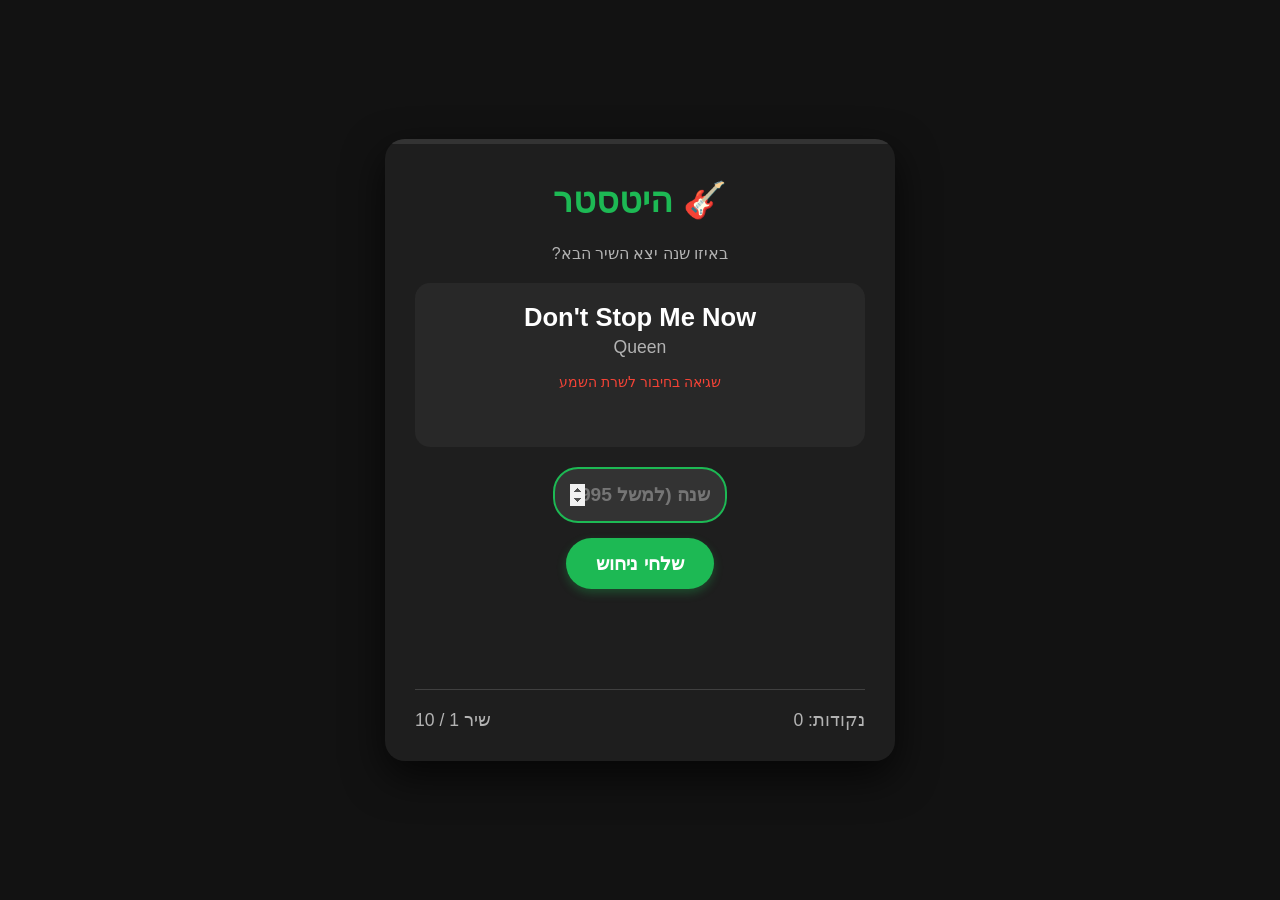
==== index.html @ 70437e4e "Rename hitster.html to index.html" ====
<!DOCTYPE html>
<html lang="he" dir="rtl">
<head>
    <meta charset="UTF-8">
    <meta name="viewport" content="width=device-width, initial-scale=1.0">
    <title>היטסטר - משחק טריוויה מוזיקלי</title>
    
    <link rel="icon" href="data:image/svg+xml,<svg xmlns='http://www.w3.org/2000/svg' viewBox='0 0 100 100'><text y='.9em' font-size='90'>🎧</text></svg>">
    
    <style>
        body {
            font-family: 'Segoe UI', Tahoma, Geneva, Verdana, sans-serif;
            background-color: #121212;
            color: #ffffff;
            display: flex;
            justify-content: center;
            align-items: center;
            min-height: 100vh;
            margin: 0;
        }
        .game-container {
            background-color: #1e1e1e;
            padding: 30px;
            border-radius: 20px;
            box-shadow: 0 15px 40px rgba(0,0,0,0.7);
            text-align: center;
            max-width: 450px;
            width: 90%;
            position: relative;
            overflow: hidden;
        }
        .progress-bar-container {
            width: 100%;
            height: 5px;
            background-color: #333;
            position: absolute;
            top: 0;
            left: 0;
        }
        .progress-bar {
            height: 100%;
            background-color: #1db954;
            width: 0%;
            transition: width 0.4s ease;
        }
        h1 {
            color: #1db954;
            margin-top: 10px;
            font-size: 2.2em;
        }
        .song-info {
            background: #282828;
            padding: 20px;
            border-radius: 15px;
            margin: 20px 0;
            position: relative;
        }
        .album-art {
            width: 150px;
            height: 150px;
            border-radius: 10px;
            margin: 0 auto 15px auto;
            display: none; 
            object-fit: cover;
            box-shadow: 0 5px 15px rgba(0,0,0,0.5);
            animation: fadeIn 0.5s ease;
        }
        @keyframes fadeIn {
            from { opacity: 0; transform: scale(0.9); }
            to { opacity: 1; transform: scale(1); }
        }
        .song-title {
            font-weight: bold;
            font-size: 1.6em;
            margin-bottom: 5px;
        }
        .song-artist {
            color: #b3b3b3;
            font-size: 1.1em;
            margin-bottom: 15px;
        }
        .audio-player-container {
            margin-top: 15px;
            min-height: 54px;
        }
        audio {
            width: 100%;
            height: 40px;
            outline: none;
            border-radius: 20px;
        }
        .loading-text {
            color: #1db954;
            font-size: 0.9em;
        }
        .input-area {
            margin-bottom: 20px;
        }
        input {
            padding: 15px;
            font-size: 1.2em;
            border-radius: 25px;
            border: 2px solid #404040;
            background-color: #2b2b2b;
            color: white;
            text-align: center;
            width: 140px;
            outline: none;
            transition: all 0.3s;
            font-weight: bold;
        }
        input:focus {
            border-color: #1db954;
            background-color: #333;
        }
        button {
            background-color: #1db954;
            color: white;
            border: none;
            padding: 14px 30px;
            font-size: 1.2em;
            border-radius: 30px;
            cursor: pointer;
            font-weight: bold;
            transition: all 0.2s;
            margin-top: 15px;
            box-shadow: 0 4px 10px rgba(29, 185, 84, 0.3);
        }
        button:hover {
            background-color: #1ed760;
            transform: translateY(-2px);
            box-shadow: 0 6px 15px rgba(29, 185, 84, 0.4);
        }
        button:active {
            transform: translateY(1px);
        }
        .feedback {
            font-size: 1.3em;
            font-weight: bold;
            min-height: 40px;
            margin-bottom: 20px;
            color: #ffca28;
            padding: 10px;
            border-radius: 10px;
        }
        .score-board {
            display: flex;
            justify-content: space-between;
            border-top: 1px solid #404040;
            padding-top: 20px;
            font-size: 1.1em;
            color: #b3b3b3;
        }
        .hidden {
            display: none;
        }
    </style>
</head>
<body>

    <div class="game-container">
        <div class="progress-bar-container">
            <div class="progress-bar" id="progressBar"></div>
        </div>

        <h1>🎸 היטסטר</h1>
        
        <div id="gameScreen">
            <p style="color: #b3b3b3; margin-bottom: 5px;">באיזו שנה יצא השיר הבא?</p>
            
            <div class="song-info">
                <img id="albumArt" class="album-art" src="" alt="Album Art">
                <div class="song-title" id="songTitle">שם השיר</div>
                <div class="song-artist" id="songArtist">אמן</div>
                
                <div class="audio-player-container" id="audioContainer">
                    <span class="loading-text" id="loadingText">מחפש קטע שמע... ⏳</span>
                </div>
            </div>
            
            <div class="input-area">
                <input type="number" id="yearInput" placeholder="שנה (למשל 1995)">
                <br>
                <button id="submitBtn" onclick="checkGuess()">שלחי ניחוש</button>
            </div>
            
            <div class="feedback" id="feedbackMsg"></div>
            
            <div class="score-board">
                <span id="scoreDisplay">נקודות: 0</span>
                <span id="progressDisplay">שיר 1 / 10</span>
            </div>
        </div>

        <div id="endScreen" class="hidden">
            <h2 style="font-size: 2em; margin-bottom: 10px;">המשחק נגמר! 🎉</h2>
            <p>השגת <span id="finalScore" style="color: #1db954; font-weight: bold; font-size: 1.8em;"></span> נקודות.</p>
            <p id="finalMessage" style="font-size: 1.2em; color: #b3b3b3; margin-bottom: 30px;"></p>
            <button onclick="startGame()">שחקי שוב 🔄</button>
        </div>
    </div>

    <script>
        // === מאגר השירים נמצא עכשיו כאן בפנים! ===
        const allSongs = [
            // שנות ה-60
            { title: "Hey Jude", artist: "The Beatles", year: 1968 },
            { title: "Paint It, Black", artist: "The Rolling Stones", year: 1966 },
            { title: "Respect", artist: "Aretha Franklin", year: 1967 },
            { title: "Good Vibrations", artist: "The Beach Boys", year: 1966 },
            { title: "Light My Fire", artist: "The Doors", year: 1967 },
            { title: "My Way", artist: "Frank Sinatra", year: 1969 },
            { title: "Here Comes The Sun", artist: "The Beatles", year: 1969 },
            { title: "Suspicious Minds", artist: "Elvis Presley", year: 1969 },
            { title: "Stand By Me", artist: "Ben E. King", year: 1961 },
            { title: "Ring of Fire", artist: "Johnny Cash", year: 1963 },
            { title: "פראג", artist: "אריק איינשטיין", year: 1969 },
            { title: "מלכות החרמון", artist: "להקת פיקוד צפון", year: 1968 },
            { title: "זמר נוגה (התשמע קולי)", artist: "החלונות הגבוהים", year: 1967 },
            { title: "בשמלה אדומה", artist: "להקת הנחל", year: 1968 },
            { title: "חורשת האקליפטוס", artist: "צוות הווי נחל", year: 1968 },
            { title: "עטור מצחך", artist: "אריק איינשטיין", year: 1977 },
            { title: "עין גדי", artist: "אריק איינשטיין", year: 1966 },

            // שנות ה-70
            { title: "Bohemian Rhapsody", artist: "Queen", year: 1975 },
            { title: "Hotel California", artist: "Eagles", year: 1976 },
            { title: "Dancing Queen", artist: "ABBA", year: 1976 },
            { title: "Stayin' Alive", artist: "Bee Gees", year: 1977 },
            { title: "Imagine", artist: "John Lennon", year: 1971 },
            { title: "Go Your Own Way", artist: "Fleetwood Mac", year: 1976 },
            { title: "Stairway to Heaven", artist: "Led Zeppelin", year: 1971 },
            { title: "I Will Survive", artist: "Gloria Gaynor", year: 1978 },
            { title: "Don't Stop Me Now", artist: "Queen", year: 1979 },
            { title: "Superstition", artist: "Stevie Wonder", year: 1972 },
            { title: "המגפיים של ברוך", artist: "כוורת", year: 1973 },
            { title: "נתתי לה חיי", artist: "כוורת", year: 1974 },
            { title: "הילדה הכי יפה בגן", artist: "יהודית רביץ", year: 1978 },
            { title: "אדון שוקו", artist: "אריק איינשטיין", year: 1973 },
            { title: "חלומות", artist: "רוחמה רז", year: 1979 },
            { title: "שיר אהבה בדואי", artist: "דויד ברוזה ויעל לוי", year: 1978 },
            { title: "עוף גוזל", artist: "אריק איינשטיין", year: 1987 },
            { title: "הללויה", artist: "גלי עטרי וחלב ודבש", year: 1979 },

            // שנות ה-80
            { title: "Billie Jean", artist: "Michael Jackson", year: 1983 },
            { title: "Take On Me", artist: "a-ha", year: 1985 },
            { title: "Livin' on a Prayer", artist: "Bon Jovi", year: 1986 },
            { title: "Like a Prayer", artist: "Madonna", year: 1989 },
            { title: "Sweet Child O' Mine", artist: "Guns N' Roses", year: 1987 },
            { title: "Every Breath You Take", artist: "The Police", year: 1983 },
            { title: "Wake Me Up Before You Go-Go", artist: "Wham!", year: 1984 },
            { title: "Careless Whisper", artist: "George Michael", year: 1984 },
            { title: "Eye of the Tiger", artist: "Survivor", year: 1982 },
            { title: "Africa", artist: "Toto", year: 1982 },
            { title: "רכבת לילה", artist: "משינה", year: 1986 },
            { title: "הפרח בגני", artist: "זוהר ארגוב", year: 1982 },
            { title: "עוד נגיע", artist: "ירדנה ארזי", year: 1985 },
            { title: "מקיץ אל החלום", artist: "גלי עטרי", year: 1988 },
            { title: "רואים רחוק רואים שקוף", artist: "שמוליק קראוס", year: 1983 },
            { title: "אין מוצא", artist: "אדם", year: 1987 },
            { title: "אנשי הגשם", artist: "משה דץ", year: 1984 },
            { title: "אלינור", artist: "זוהר ארגוב", year: 1980 },

            // שנות ה-90
            { title: "Smells Like Teen Spirit", artist: "Nirvana", year: 1991 },
            { title: "Wannabe", artist: "Spice Girls", year: 1996 },
            { title: "...Baby One More Time", artist: "Britney Spears", year: 1998 },
            { title: "I Want It That Way", artist: "Backstreet Boys", year: 1999 },
            { title: "Wonderwall", artist: "Oasis", year: 1995 },
            { title: "Losing My Religion", artist: "R.E.M.", year: 1991 },
            { title: "Vogue", artist: "Madonna", year: 1990 },
            { title: "No Scrubs", artist: "TLC", year: 1999 },
            { title: "Don't Speak", artist: "No Doubt", year: 1996 },
            { title: "Waterfalls", artist: "TLC", year: 1994 },
            { title: "צאי אל החלון", artist: "אייל גולן", year: 1997 },
            { title: "מכופף הבננות", artist: "שבק ס", year: 1995 },
            { title: "איזה עולם", artist: "טיפקס", year: 1999 },
            { title: "תותים", artist: "אתניקס", year: 1992 },
            { title: "לבכות לך", artist: "אביב גפן", year: 1996 },
            { title: "יעקב", artist: "ללדין", year: 1994 },
            { title: "למה לי פוליטיקה עכשיו", artist: "משינה", year: 1990 },
            { title: "דמעות", artist: "אייל גולן", year: 1998 },

            // שנות ה-2000
            { title: "Crazy in Love", artist: "Beyoncé", year: 2003 },
            { title: "Lose Yourself", artist: "Eminem", year: 2002 },
            { title: "Viva La Vida", artist: "Coldplay", year: 2008 },
            { title: "Poker Face", artist: "Lady Gaga", year: 2008 },
            { title: "Mr. Brightside", artist: "The Killers", year: 2003 },
            { title: "Hey Ya!", artist: "Outkast", year: 2003 },
            { title: "Umbrella", artist: "Rihanna", year: 2007 },
            { title: "Toxic", artist: "Britney Spears", year: 2003 },
            { title: "Yeah!", artist: "Usher", year: 2004 },
            { title: "I Gotta Feeling", artist: "Black Eyed Peas", year: 2009 },
            { title: "בואי", artist: "הפרויקט של עידן רייכל", year: 2002 },
            { title: "משא ומתן", artist: "מוש בן ארי", year: 2006 },
            { title: "שירת הסטיקר", artist: "הדג נחש", year: 2004 },
            { title: "תגידי שטוב", artist: "כנסיית השכל", year: 2001 },
            { title: "יומן מסע", artist: "אביב גפן", year: 2000 },
            { title: "רבות הדרכים", artist: "דניאל סלומון", year: 2005 },
            { title: "ניצחת איתי הכל", artist: "עמיר בניון", year: 2004 },
            { title: "ריקוד רומנטי", artist: "ישי לוי", year: 2008 },

            // שנות ה-2010
            { title: "Rolling in the Deep", artist: "Adele", year: 2010 },
            { title: "Uptown Funk", artist: "Bruno Mars", year: 2014 },
            { title: "Shape of You", artist: "Ed Sheeran", year: 2017 },
            { title: "bad guy", artist: "Billie Eilish", year: 2019 },
            { title: "Blinding Lights", artist: "The Weeknd", year: 2019 },
            { title: "Watermelon Sugar", artist: "Harry Styles", year: 2019 },
            { title: "Someone Like You", artist: "Adele", year: 2011 },
            { title: "Despacito", artist: "Luis Fonsi", year: 2017 },
            { title: "Old Town Road", artist: "Lil Nas X", year: 2019 },
            { title: "Happy", artist: "Pharrell Williams", year: 2013 },
            { title: "Toy", artist: "נטע ברזילי", year: 2018 },
            { title: "טודו בום", artist: "סטטיק ובן אל", year: 2017 },
            { title: "שני משוגעים", artist: "עומר אדם", year: 2018 },
            { title: "מסע", artist: "אליעד", year: 2019 },
            { title: "דרך השלום", artist: "פאר טסי", year: 2014 },
            { title: "מברוק", artist: "איתי לוי", year: 2019 },
            { title: "ויקיפדיה", artist: "חנן בן ארי", year: 2017 },
            { title: "מלכת השושנים", artist: "עדן בן זקן", year: 2015 },

            // שנות ה-2020
            { title: "Flowers", artist: "Miley Cyrus", year: 2023 },
            { title: "Anti-Hero", artist: "Taylor Swift", year: 2022 },
            { title: "As It Was", artist: "Harry Styles", year: 2022 },
            { title: "Levitating", artist: "Dua Lipa", year: 2020 },
            { title: "Vampire", artist: "Olivia Rodrigo", year: 2023 },
            { title: "Drivers License", artist: "Olivia Rodrigo", year: 2021 },
            { title: "Kill Bill", artist: "SZA", year: 2022 },
            { title: "Good 4 U", artist: "Olivia Rodrigo", year: 2021 },
            { title: "Peaches", artist: "Justin Bieber", year: 2021 },
            { title: "Cruel Summer", artist: "Taylor Swift", year: 2023 },
            { title: "Unicorn", artist: "Noa Kirel", year: 2023 },
            { title: "אהבה חולה", artist: "פאר טסי", year: 2022 },
            { title: "תיק קטן", artist: "נס וסטילה", year: 2023 },
            { title: "פרובוקטיבית", artist: "נועה קירל", year: 2023 },
            { title: "קרן שמש", artist: "בניה ברבי", year: 2022 },
            { title: "אפס מאמץ", artist: "סטטיק ובן אל ונטע", year: 2021 },
            { title: "עטלף עיוור", artist: "חנן בן ארי", year: 2023 },
            { title: "חרבו דרבו", artist: "נס וסטילה", year: 2023 }
        ];

        let currentSongsList = [];
        let currentSongIndex = 0;
        let score = 0;
        let isWaitingForNext = false;
        let currentAudio = null;
        let currentAlbumCoverUrl = null; 

        function shuffleArray(array) {
            for (let i = array.length - 1; i > 0; i--) {
                const j = Math.floor(Math.random() * (i + 1));
                [array[i], array[j]] = [array[j], array[i]];
            }
        }

        function startGame() {
            document.getElementById("endScreen").classList.add("hidden");
            document.getElementById("gameScreen").classList.remove("hidden");

            currentSongsList = [...allSongs];
            shuffleArray(currentSongsList);
            currentSongsList = currentSongsList.slice(0, 10);
            
            score = 0;
            currentSongIndex = 0;
            updateScoreBoard();
            loadSong();
        }

        async function loadSong() {
            const song = currentSongsList[currentSongIndex];
            document.getElementById("songTitle").innerText = song.title;
            document.getElementById("songArtist").innerText = song.artist;
            
            document.getElementById("yearInput").value = "";
            document.getElementById("yearInput").disabled = false;
            document.getElementById("feedbackMsg").innerText = "";
            document.getElementById("feedbackMsg").style.backgroundColor = "transparent";
            document.getElementById("submitBtn").innerText = "שלחי ניחוש";
            document.getElementById("albumArt").style.display = "none"; 
            document.getElementById("yearInput").focus();
            
            isWaitingForNext = false;
            currentAlbumCoverUrl = null;
            
            if (currentAudio) {
                currentAudio.pause();
            }

            await fetchAudioPreview(song.title, song.artist);
        }

        async function fetchAudioPreview(title, artist) {
            const audioContainer = document.getElementById("audioContainer");
            audioContainer.innerHTML = '<span class="loading-text" id="loadingText">מחפש קטע שמע... ⏳</span>';
            
            try {
                const query = encodeURIComponent(`${title} ${artist}`);
                const response = await fetch(`https://itunes.apple.com/search?term=${query}&media=music&limit=1`);
                const data = await response.json();

                if (data.results && data.results.length > 0) {
                    const result = data.results[0];
                    
                    if (result.artworkUrl100) {
                        currentAlbumCoverUrl = result.artworkUrl100.replace('100x100bb', '300x300bb');
                    }

                    if (result.previewUrl) {
                        const audioElement = document.createElement('audio');
                        audioElement.controls = true;
                        audioElement.src = result.previewUrl;
                        
                        audioContainer.innerHTML = '';
                        audioContainer.appendChild(audioElement);
                        currentAudio = audioElement;
                    } else {
                        audioContainer.innerHTML = '<span style="color: #ff9800; font-size: 0.9em;">השיר נמצא, אבל ללא קטע שמע פתוח להאזנה 😔</span>';
                    }
                } else {
                    audioContainer.innerHTML = '<span style="color: #f44336; font-size: 0.9em;">לא נמצא במאגר iTunes (אבל עדיין אפשר לנחש!)</span>';
                }
            } catch (error) {
                audioContainer.innerHTML = '<span style="color: #f44336; font-size: 0.9em;">שגיאה בחיבור לשרת השמע</span>';
            }
        }

        function checkGuess() {
            if (isWaitingForNext) {
                currentSongIndex++;
                if (currentSongIndex < currentSongsList.length) {
                    loadSong();
                    updateScoreBoard();
                } else {
                    endGame();
                }
                return;
            }

            const guessInput = document.getElementById("yearInput").value;
            const feedback = document.getElementById("feedbackMsg");
            const albumArtImg = document.getElementById("albumArt");
            
            if (!guessInput || isNaN(guessInput)) {
                feedback.innerText = "נא להכניס שנה (מספר).";
                return;
            }

            const guess = parseInt(guessInput);
            const actualYear = currentSongsList[currentSongIndex].year;
            const diff = Math.abs(guess - actualYear);

            if (currentAlbumCoverUrl) {
                albumArtImg.src = currentAlbumCoverUrl;
                albumArtImg.style.display = "block";
            }

            document.getElementById("yearInput").disabled = true; 

            if (diff === 0) {
                feedback.innerHTML = `🎉 בול פגיעה! השנה היא ${actualYear}<br><span style="font-size:0.8em">+3 נקודות</span>`;
                feedback.style.color = "#1db954";
                score += 3;
            } else if (diff <= 2) {
                feedback.innerHTML = `😅 קרוב! השנה היא ${actualYear}.<br><span style="font-size:0.8em">+1 נקודה (פספסת ב-${diff} שנים)</span>`;
                feedback.style.color = "#ffca28";
                score += 1;
            } else {
                feedback.innerHTML = `❌ טעות. השנה הנכונה היא ${actualYear}.`;
                feedback.style.color = "#f44336";
            }

            isWaitingForNext = true;
            document.getElementById("submitBtn").innerText = "לשיר הבא ⏭️";
            updateScoreBoard();
        }

        function updateScoreBoard() {
            document.getElementById("scoreDisplay").innerText = `נקודות: ${score}`;
            document.getElementById("progressDisplay").innerText = `שיר ${currentSongIndex + 1} / ${currentSongsList.length}`;
            
            const progressPercentage = ((currentSongIndex) / currentSongsList.length) * 100;
            document.getElementById("progressBar").style.width = progressPercentage + "%";
        }

        function endGame() {
            if (currentAudio) currentAudio.pause();
            document.getElementById("progressBar").style.width = "100%";
            document.getElementById("gameScreen").classList.add("hidden");
            document.getElementById("endScreen").classList.remove("hidden");
            document.getElementById("finalScore").innerText = score;
            
            const maxScore = currentSongsList.length * 3;
            let message = "";
            
            if (score >= maxScore * 0.8) {
                message = "וואו, מטורף! יש לך ידע פנומנלי במוזיקה! 👑";
            } else if (score >= maxScore * 0.4) {
                message = "יפה מאוד! שלטת יפה בציר הזמן 👏";
            } else {
                message = "לא נורא, תמיד אפשר לשחק שוב ולהשתפר 😉";
            }
            
            document.getElementById("finalMessage").innerText = message;
        }

        document.getElementById("yearInput").addEventListener("keypress", function(event) {
            if (event.key === "Enter") {
                event.preventDefault();
                checkGuess();
            }
        });

        window.onload = startGame;
    </script>
</body>
</html>
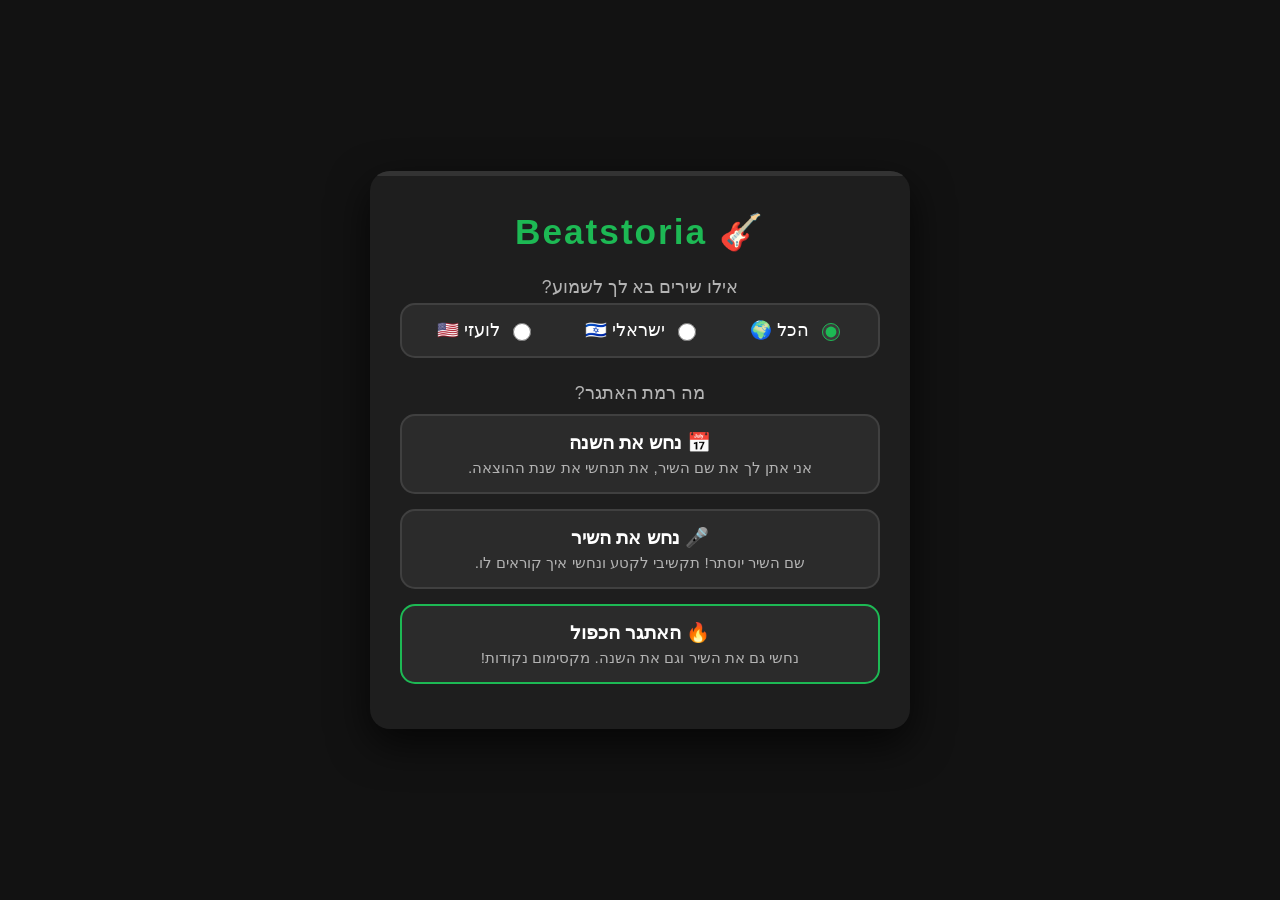
==== commit 0c4df5a8: "Add files via upload" ====
--- a/index.html
+++ b/index.html
@@ -3,7 +3,7 @@
 <head>
     <meta charset="UTF-8">
     <meta name="viewport" content="width=device-width, initial-scale=1.0">
-    <title>היטסטר - משחק טריוויה מוזיקלי</title>
+    <title>Beatstoria - משחק טריוויה מוזיקלי</title>
     
     <link rel="icon" href="data:image/svg+xml,<svg xmlns='http://www.w3.org/2000/svg' viewBox='0 0 100 100'><text y='.9em' font-size='90'>🎧</text></svg>">
     
@@ -24,7 +24,7 @@
             border-radius: 20px;
             box-shadow: 0 15px 40px rgba(0,0,0,0.7);
             text-align: center;
-            max-width: 450px;
+            max-width: 480px;
             width: 90%;
             position: relative;
             overflow: hidden;
@@ -47,12 +47,95 @@
             color: #1db954;
             margin-top: 10px;
             font-size: 2.2em;
-        }
+            letter-spacing: 2px;
+        }
+        p.subtitle {
+            color: #b3b3b3;
+            margin-bottom: 15px;
+            font-size: 1.1em;
+        }
+        
+        .lang-selection {
+            display: flex;
+            justify-content: space-around;
+            background-color: #2b2b2b;
+            padding: 15px 10px;
+            border-radius: 15px;
+            border: 2px solid #404040;
+            margin-bottom: 25px;
+        }
+        .lang-selection label {
+            cursor: pointer;
+            font-size: 1.1em;
+            display: flex;
+            align-items: center;
+            gap: 8px;
+            transition: color 0.2s;
+        }
+        .lang-selection label:hover {
+            color: #1db954;
+        }
+        input[type="radio"] {
+            accent-color: #1db954;
+            width: 18px;
+            height: 18px;
+            cursor: pointer;
+        }
+
+        .mode-btn {
+            display: block;
+            width: 100%;
+            background-color: #2b2b2b;
+            color: white;
+            border: 2px solid #404040;
+            padding: 15px;
+            font-size: 1.2em;
+            border-radius: 15px;
+            cursor: pointer;
+            font-weight: bold;
+            transition: all 0.3s;
+            margin-bottom: 15px;
+        }
+        .mode-btn:hover {
+            border-color: #1db954;
+            background-color: #333;
+            transform: translateY(-2px);
+        }
+        .mode-btn span {
+            display: block;
+            font-size: 0.8em;
+            font-weight: normal;
+            color: #b3b3b3;
+            margin-top: 5px;
+        }
+
+        .top-bar {
+            display: flex;
+            justify-content: space-between;
+            align-items: center;
+            margin-bottom: 10px;
+        }
+        .back-btn {
+            background-color: transparent;
+            color: #b3b3b3;
+            border: 1px solid #404040;
+            padding: 6px 12px;
+            border-radius: 10px;
+            cursor: pointer;
+            font-size: 0.9em;
+            transition: all 0.2s;
+        }
+        .back-btn:hover {
+            background-color: #333;
+            color: white;
+            border-color: #1db954;
+        }
+
         .song-info {
             background: #282828;
             padding: 20px;
             border-radius: 15px;
-            margin: 20px 0;
+            margin: 15px 0 20px 0;
             position: relative;
         }
         .album-art {
@@ -95,8 +178,12 @@
         }
         .input-area {
             margin-bottom: 20px;
-        }
-        input {
+            display: flex;
+            flex-direction: column;
+            gap: 10px;
+            align-items: center;
+        }
+        input[type="text"], input[type="number"] {
             padding: 15px;
             font-size: 1.2em;
             border-radius: 25px;
@@ -104,44 +191,58 @@
             background-color: #2b2b2b;
             color: white;
             text-align: center;
-            width: 140px;
             outline: none;
             transition: all 0.3s;
             font-weight: bold;
-        }
-        input:focus {
+            width: 80%;
+            max-width: 250px;
+        }
+        input[type="text"]:focus, input[type="number"]:focus {
             border-color: #1db954;
             background-color: #333;
         }
-        button {
+        .buttons-row {
+            display: flex;
+            gap: 10px;
+            margin-top: 5px;
+            width: 100%;
+            justify-content: center;
+        }
+        button.action-btn {
             background-color: #1db954;
             color: white;
             border: none;
-            padding: 14px 30px;
-            font-size: 1.2em;
+            padding: 14px 25px;
+            font-size: 1.1em;
             border-radius: 30px;
             cursor: pointer;
             font-weight: bold;
             transition: all 0.2s;
-            margin-top: 15px;
             box-shadow: 0 4px 10px rgba(29, 185, 84, 0.3);
         }
-        button:hover {
+        button.action-btn:hover {
             background-color: #1ed760;
             transform: translateY(-2px);
             box-shadow: 0 6px 15px rgba(29, 185, 84, 0.4);
         }
-        button:active {
+        button.action-btn:active {
             transform: translateY(1px);
         }
+        button.action-btn.secondary {
+            background-color: #404040;
+            box-shadow: none;
+        }
+        button.action-btn.secondary:hover {
+            background-color: #505050;
+        }
         .feedback {
-            font-size: 1.3em;
+            font-size: 1.1em;
             font-weight: bold;
             min-height: 40px;
             margin-bottom: 20px;
-            color: #ffca28;
             padding: 10px;
             border-radius: 10px;
+            line-height: 1.4;
         }
         .score-board {
             display: flex;
@@ -152,7 +253,7 @@
             color: #b3b3b3;
         }
         .hidden {
-            display: none;
+            display: none !important;
         }
     </style>
 </head>
@@ -163,10 +264,39 @@
             <div class="progress-bar" id="progressBar"></div>
         </div>
 
-        <h1>🎸 היטסטר</h1>
+        <h1>🎸 Beatstoria</h1>
         
-        <div id="gameScreen">
-            <p style="color: #b3b3b3; margin-bottom: 5px;">באיזו שנה יצא השיר הבא?</p>
+        <div id="startScreen">
+            <p class="subtitle" style="margin-bottom: 5px;">אילו שירים בא לך לשמוע?</p>
+            <div class="lang-selection">
+                <label><input type="radio" name="langPref" value="both" checked> הכל 🌍</label>
+                <label><input type="radio" name="langPref" value="he"> ישראלי 🇮🇱</label>
+                <label><input type="radio" name="langPref" value="en"> לועזי 🇺🇸</label>
+            </div>
+
+            <p class="subtitle" style="margin-top: 20px; margin-bottom: 10px;">מה רמת האתגר?</p>
+            
+            <button class="mode-btn" onclick="startGame('year')">
+                📅 נחש את השנה
+                <span>אני אתן לך את שם השיר, את תנחשי את שנת ההוצאה.</span>
+            </button>
+            
+            <button class="mode-btn" onclick="startGame('name')">
+                🎤 נחש את השיר
+                <span>שם השיר יוסתר! תקשיבי לקטע ונחשי איך קוראים לו.</span>
+            </button>
+
+            <button class="mode-btn" onclick="startGame('both')" style="border-color: #1db954;">
+                🔥 האתגר הכפול
+                <span>נחשי גם את השיר וגם את השנה. מקסימום נקודות!</span>
+            </button>
+        </div>
+
+        <div id="gameScreen" class="hidden">
+            <div class="top-bar">
+                <p id="gameInstruction" style="color: #b3b3b3; margin: 0; font-size: 0.95em;"></p>
+                <button class="back-btn" onclick="showStartScreen()">🔙 לתפריט הראשי</button>
+            </div>
             
             <div class="song-info">
                 <img id="albumArt" class="album-art" src="" alt="Album Art">
@@ -179,9 +309,13 @@
             </div>
             
             <div class="input-area">
-                <input type="number" id="yearInput" placeholder="שנה (למשל 1995)">
-                <br>
-                <button id="submitBtn" onclick="checkGuess()">שלחי ניחוש</button>
+                <input type="text" id="nameInput" placeholder="איך קוראים לשיר?" class="hidden">
+                <input type="number" id="yearInput" placeholder="שנת הוצאה (למשל 1995)" class="hidden">
+                
+                <div class="buttons-row">
+                    <button id="prevBtn" class="action-btn secondary hidden" onclick="prevSong()">⏮️ קודם</button>
+                    <button id="submitBtn" class="action-btn" onclick="checkGuess()">שלחי ניחוש</button>
+                </div>
             </div>
             
             <div class="feedback" id="feedbackMsg"></div>
@@ -194,161 +328,253 @@
 
         <div id="endScreen" class="hidden">
             <h2 style="font-size: 2em; margin-bottom: 10px;">המשחק נגמר! 🎉</h2>
-            <p>השגת <span id="finalScore" style="color: #1db954; font-weight: bold; font-size: 1.8em;"></span> נקודות.</p>
+            <p>השגת <span id="finalScore" style="color: #1db954; font-weight: bold; font-size: 1.8em;"></span> מתוך <span id="maxScoreDisplay"></span> נקודות.</p>
             <p id="finalMessage" style="font-size: 1.2em; color: #b3b3b3; margin-bottom: 30px;"></p>
-            <button onclick="startGame()">שחקי שוב 🔄</button>
+            <button class="action-btn" onclick="showStartScreen()">לתפריט הראשי 🔄</button>
         </div>
     </div>
 
     <script>
-        // === מאגר השירים נמצא עכשיו כאן בפנים! ===
+        // המאגר העצום (350+ שירים כולל פסטיגלים!)
         const allSongs = [
-            // שנות ה-60
-            { title: "Hey Jude", artist: "The Beatles", year: 1968 },
-            { title: "Paint It, Black", artist: "The Rolling Stones", year: 1966 },
-            { title: "Respect", artist: "Aretha Franklin", year: 1967 },
-            { title: "Good Vibrations", artist: "The Beach Boys", year: 1966 },
-            { title: "Light My Fire", artist: "The Doors", year: 1967 },
-            { title: "My Way", artist: "Frank Sinatra", year: 1969 },
-            { title: "Here Comes The Sun", artist: "The Beatles", year: 1969 },
-            { title: "Suspicious Minds", artist: "Elvis Presley", year: 1969 },
-            { title: "Stand By Me", artist: "Ben E. King", year: 1961 },
-            { title: "Ring of Fire", artist: "Johnny Cash", year: 1963 },
+            // === שירי פסטיגל (תוספת חדשה!) ===
+            { title: "לעוף", artist: "הראל סקעת", year: 2004 },
+            { title: "הדרך שלי", artist: "רן דנקר", year: 2004 },
+            { title: "הכוח שבמה", artist: "שירי מימון", year: 2005 },
+            { title: "נוח", artist: "שלישיית מה קשור", year: 2005 },
+            { title: "עולם של פנטזיה", artist: "רן דנקר", year: 2006 },
+            { title: "ראש גדול", artist: "אמיר פיי גוטמן", year: 2004 },
+            { title: "חיוך של מלאך", artist: "הראל מויאל", year: 2004 },
+            { title: "מי שמאמין", artist: "אייל גולן", year: 2010 },
+            { title: "סיבה למסיבה", artist: "אליאנה תדהר", year: 2011 },
+            { title: "תעשו לנו כבוד", artist: "נועה קירל", year: 2017 },
+            { title: "אל תתייג אותי", artist: "אגם בוחבוט ונועה קירל", year: 2019 },
+            { title: "במקצב הלב", artist: "אליאנה תדהר", year: 2012 },
+            { title: "מלכה קרה", artist: "דנה אינטרנשיונל", year: 2009 },
+            { title: "הילדים של העתיד", artist: "הראל סקעת ושירי מימון", year: 2004 },
+            { title: "זה הזמן", artist: "מרגי ואנה זק", year: 2022 },
+            { title: "שלום עם עצמי", artist: "אנה זק", year: 2021 },
+            { title: "X פסטיגל", artist: "שירי הנושא", year: 2013 },
+            { title: "פסטיגל גיבורי על", artist: "שיר הנושא", year: 2005 },
+            { title: "סופרסטאר", artist: "רוני דואני", year: 2004 },
+            { title: "לא עוצרת", artist: "רוני דואני", year: 2005 },
+            { title: "לשיר", artist: "ליבי פנחס", year: 2011 },
+            { title: "השיר שלי", artist: "מוקי", year: 2010 },
+            { title: "מטרה מספר אחת", artist: "אגם בוחבוט", year: 2022 },
+            { title: "בא לי פסטיגל", artist: "שיר הנושא", year: 2016 },
+
+            // === קלאסיקות עבריות ישנות ===
+            { title: "ירושלים של זהב", artist: "שולי נתן", year: 1967 },
+            { title: "לו יהי", artist: "נעמי שמר", year: 1973 },
+            { title: "אני ואתה", artist: "אריק איינשטיין", year: 1971 },
+            { title: "יו יה", artist: "כוורת", year: 1973 },
+            { title: "שיר הרעות", artist: "להקת הנחל", year: 1969 },
             { title: "פראג", artist: "אריק איינשטיין", year: 1969 },
             { title: "מלכות החרמון", artist: "להקת פיקוד צפון", year: 1968 },
-            { title: "זמר נוגה (התשמע קולי)", artist: "החלונות הגבוהים", year: 1967 },
+            { title: "זמר נוגה", artist: "החלונות הגבוהים", year: 1967 },
             { title: "בשמלה אדומה", artist: "להקת הנחל", year: 1968 },
             { title: "חורשת האקליפטוס", artist: "צוות הווי נחל", year: 1968 },
             { title: "עטור מצחך", artist: "אריק איינשטיין", year: 1977 },
             { title: "עין גדי", artist: "אריק איינשטיין", year: 1966 },
-
-            // שנות ה-70
-            { title: "Bohemian Rhapsody", artist: "Queen", year: 1975 },
-            { title: "Hotel California", artist: "Eagles", year: 1976 },
-            { title: "Dancing Queen", artist: "ABBA", year: 1976 },
-            { title: "Stayin' Alive", artist: "Bee Gees", year: 1977 },
-            { title: "Imagine", artist: "John Lennon", year: 1971 },
-            { title: "Go Your Own Way", artist: "Fleetwood Mac", year: 1976 },
-            { title: "Stairway to Heaven", artist: "Led Zeppelin", year: 1971 },
-            { title: "I Will Survive", artist: "Gloria Gaynor", year: 1978 },
-            { title: "Don't Stop Me Now", artist: "Queen", year: 1979 },
-            { title: "Superstition", artist: "Stevie Wonder", year: 1972 },
             { title: "המגפיים של ברוך", artist: "כוורת", year: 1973 },
             { title: "נתתי לה חיי", artist: "כוורת", year: 1974 },
             { title: "הילדה הכי יפה בגן", artist: "יהודית רביץ", year: 1978 },
             { title: "אדון שוקו", artist: "אריק איינשטיין", year: 1973 },
             { title: "חלומות", artist: "רוחמה רז", year: 1979 },
-            { title: "שיר אהבה בדואי", artist: "דויד ברוזה ויעל לוי", year: 1978 },
-            { title: "עוף גוזל", artist: "אריק איינשטיין", year: 1987 },
+            { title: "שיר אהבה בדואי", artist: "דויד ברוזה", year: 1978 },
             { title: "הללויה", artist: "גלי עטרי וחלב ודבש", year: 1979 },
 
-            // שנות ה-80
+            // === שנות ה-80 וה-90 בעברית ===
+            { title: "מחכים למשיח", artist: "שלום חנוך", year: 1985 },
+            { title: "אהובתי", artist: "משינה", year: 1988 },
+            { title: "אין לי ארץ אחרת", artist: "גלי עטרי", year: 1986 },
+            { title: "שלל שרב", artist: "גידי גוב", year: 1985 },
+            { title: "בואי נגיד שאני שלך", artist: "אלון אולארצ'יק", year: 1985 },
+            { title: "בדד", artist: "זוהר ארגוב", year: 1988 },
+            { title: "הכל עומד במקום", artist: "גלי עטרי", year: 1988 },
+            { title: "רכבת לילה", artist: "משינה", year: 1986 },
+            { title: "הפרח בגני", artist: "זוהר ארגוב", year: 1982 },
+            { title: "רואים רחוק רואים שקוף", artist: "שמוליק קראוס", year: 1983 },
+            { title: "עכשיו מעונן", artist: "אביב גפן", year: 1993 },
+            { title: "למאיה יש אקדח", artist: "כנסיית השכל", year: 1993 },
+            { title: "ככה זה", artist: "ברי סחרוף", year: 1998 },
+            { title: "דיווה", artist: "דנה אינטרנשיונל", year: 1998 },
+            { title: "ירח", artist: "שלמה ארצי", year: 1992 },
+            { title: "אהבה קצרה", artist: "מאיר בנאי", year: 1992 },
+            { title: "קח אותי", artist: "היהודים", year: 1995 },
+            { title: "השיר שלנו", artist: "אביב גפן", year: 1998 },
+            { title: "ג'סיקה", artist: "אתניקס", year: 1993 },
+            { title: "התחנה הישנה", artist: "טיפקס", year: 1995 },
+            { title: "צאי אל החלון", artist: "אייל גולן", year: 1997 },
+            { title: "יפה שלי", artist: "אייל גולן", year: 1998 },
+            { title: "מכופף הבננות", artist: "שבק ס", year: 1995 },
+            { title: "איזה עולם", artist: "טיפקס", year: 1999 },
+            { title: "תותים", artist: "אתניקס", year: 1992 },
+            { title: "לבכות לך", artist: "אביב גפן", year: 1996 },
+            { title: "דמעות", artist: "אייל גולן", year: 1998 },
+
+            // === שנות ה-2000 בעברית ===
+            { title: "תתארו לכם", artist: "שלמה ארצי", year: 2007 },
+            { title: "ממעמקים", artist: "הפרויקט של עידן רייכל", year: 2005 },
+            { title: "אם תלך", artist: "הפרויקט של עידן רייכל", year: 2003 },
+            { title: "בואי", artist: "הפרויקט של עידן רייכל", year: 2002 },
+            { title: "אנצל", artist: "מוש בן ארי", year: 2006 },
+            { title: "סיגפו", artist: "בית הבובות", year: 2005 },
+            { title: "ואת", artist: "הראל סקעת", year: 2006 },
+            { title: "השקט שנשאר", artist: "שירי מימון", year: 2005 },
+            { title: "יאללה לך הביתה מוטי", artist: "שרית חדד", year: 2001 },
+            { title: "בחום של תל אביב", artist: "שרית חדד", year: 2004 },
+            { title: "יומן מסע", artist: "אביב גפן", year: 2000 },
+            { title: "משא ומתן", artist: "מוש בן ארי", year: 2006 },
+            { title: "שירת הסטיקר", artist: "הדג נחש", year: 2004 },
+            { title: "ניצחת איתי הכל", artist: "עמיר בניון", year: 2004 },
+            { title: "ריקוד רומנטי", artist: "ישי לוי", year: 2008 },
+            { title: "יסמין", artist: "הפיל הכחול", year: 2009 },
+            { title: "עץ ירוק מפלסטיק", artist: "מרגלית צנעני", year: 2009 },
+            { title: "ספרי לי", artist: "עומר אדם", year: 2011 },
+            { title: "נמס ממך", artist: "עומר אדם", year: 2010 },
+
+            // === שנות ה-2010 וה-2020 בעברית ===
+            { title: "תגידו לה", artist: "דודו אהרון", year: 2010 },
+            { title: "תל אביב", artist: "עומר אדם", year: 2013 },
+            { title: "מודה אני", artist: "עומר אדם", year: 2015 },
+            { title: "שגרה מפוארת", artist: "עומר אדם", year: 2017 },
+            { title: "מים שקופים", artist: "עומר אדם", year: 2019 },
+            { title: "חורף באוטו", artist: "עומר אדם", year: 2021 },
+            { title: "מתוק כשמרלי", artist: "אליעד", year: 2015 },
+            { title: "ברבי", artist: "סטטיק ובן אל תבורי", year: 2015 },
+            { title: "סלסולים", artist: "סטטיק ובן אל תבורי", year: 2016 },
+            { title: "כביש החוף", artist: "סטטיק ובן אל תבורי", year: 2016 },
+            { title: "יאסו", artist: "סטטיק ובן אל תבורי", year: 2019 },
+            { title: "אפס מאמץ", artist: "סטטיק ובן אל ונטע", year: 2021 },
+            { title: "גם זה יעבור", artist: "טונה", year: 2015 },
+            { title: "סהרה", artist: "טונה", year: 2021 },
+            { title: "כפרה שלי", artist: "רביד פלוטניק", year: 2017 },
+            { title: "ויקיפדיה", artist: "חנן בן ארי", year: 2017 },
+            { title: "אלוף העולם", artist: "חנן בן ארי", year: 2019 },
+            { title: "שבורי לב", artist: "חנן בן ארי", year: 2019 },
+            { title: "אמן על הילדים", artist: "חנן בן ארי", year: 2020 },
+            { title: "עטלף עיוור", artist: "חנן בן ארי", year: 2023 },
+            { title: "Toy", artist: "נטע ברזילי", year: 2018 },
+            { title: "שני משוגעים", artist: "עומר אדם", year: 2018 },
+            { title: "דרך השלום", artist: "פאר טסי", year: 2014 },
+            { title: "אהבה חולה", artist: "פאר טסי", year: 2022 },
+            { title: "רוז", artist: "פאר טסי", year: 2024 },
+            { title: "מלכת השושנים", artist: "עדן בן זקן", year: 2015 },
+            { title: "מועבט", artist: "עדן בן זקן", year: 2021 },
+            { title: "חיפשתי אותו בנרות", artist: "עדן בן זקן", year: 2023 },
+            { title: "שקיעות אדומות", artist: "עדן חסון", year: 2020 },
+            { title: "סיבובים", artist: "עדן חסון", year: 2020 },
+            { title: "לאהוב אותך כל יום", artist: "עדן חסון", year: 2022 },
+            { title: "פאוץ'", artist: "נועה קירל", year: 2019 },
+            { title: "יהלומים", artist: "נועה קירל", year: 2021 },
+            { title: "טרילילי טרללה", artist: "נועה קירל ואילן פלד", year: 2021 },
+            { title: "פעמון", artist: "נועה קירל", year: 2022 },
+            { title: "פנתרה", artist: "נועה קירל", year: 2022 },
+            { title: "לך לישון", artist: "אנה זק", year: 2022 },
+            { title: "מי זאת", artist: "אנה זק", year: 2022 },
+            { title: "קופידון", artist: "אגם בוחבוט", year: 2022 },
+            { title: "דובשנייה", artist: "שחר סאול, אגם בוחבוט ונורוז", year: 2022 },
+            { title: "מסיבה", artist: "יסמין מועלם", year: 2020 },
+            { title: "מחילה", artist: "יסמין מועלם", year: 2021 },
+            { title: "אנג'ל", artist: "מרגי", year: 2021 },
+            { title: "לא יוצא מסיבה", artist: "מרגי", year: 2021 },
+            { title: "סתלבט בקיבוץ", artist: "פול טראנק", year: 2022 },
+            { title: "תיק קטן", artist: "נס וסטילה", year: 2023 },
+            { title: "חרבו דרבו", artist: "נס וסטילה", year: 2023 },
+            { title: "קרן שמש", artist: "בניה ברבי", year: 2022 },
+
+            // === קלאסיקות לועזיות (60s-80s) ===
+            { title: "Hey Jude", artist: "The Beatles", year: 1968 },
+            { title: "Yesterday", artist: "The Beatles", year: 1965 },
+            { title: "Let It Be", artist: "The Beatles", year: 1970 },
+            { title: "Paint It, Black", artist: "The Rolling Stones", year: 1966 },
+            { title: "Respect", artist: "Aretha Franklin", year: 1967 },
+            { title: "My Way", artist: "Frank Sinatra", year: 1969 },
+            { title: "Rocket Man", artist: "Elton John", year: 1972 },
+            { title: "Piano Man", artist: "Billy Joel", year: 1973 },
+            { title: "Bohemian Rhapsody", artist: "Queen", year: 1975 },
+            { title: "Hotel California", artist: "Eagles", year: 1976 },
+            { title: "Dancing Queen", artist: "ABBA", year: 1976 },
+            { title: "I Will Survive", artist: "Gloria Gaynor", year: 1978 },
+            { title: "Don't Stop Me Now", artist: "Queen", year: 1979 },
+            { title: "Back In Black", artist: "AC/DC", year: 1980 },
+            { title: "Don't Stop Believin'", artist: "Journey", year: 1981 },
             { title: "Billie Jean", artist: "Michael Jackson", year: 1983 },
             { title: "Take On Me", artist: "a-ha", year: 1985 },
             { title: "Livin' on a Prayer", artist: "Bon Jovi", year: 1986 },
             { title: "Like a Prayer", artist: "Madonna", year: 1989 },
             { title: "Sweet Child O' Mine", artist: "Guns N' Roses", year: 1987 },
-            { title: "Every Breath You Take", artist: "The Police", year: 1983 },
             { title: "Wake Me Up Before You Go-Go", artist: "Wham!", year: 1984 },
             { title: "Careless Whisper", artist: "George Michael", year: 1984 },
             { title: "Eye of the Tiger", artist: "Survivor", year: 1982 },
             { title: "Africa", artist: "Toto", year: 1982 },
-            { title: "רכבת לילה", artist: "משינה", year: 1986 },
-            { title: "הפרח בגני", artist: "זוהר ארגוב", year: 1982 },
-            { title: "עוד נגיע", artist: "ירדנה ארזי", year: 1985 },
-            { title: "מקיץ אל החלום", artist: "גלי עטרי", year: 1988 },
-            { title: "רואים רחוק רואים שקוף", artist: "שמוליק קראוס", year: 1983 },
-            { title: "אין מוצא", artist: "אדם", year: 1987 },
-            { title: "אנשי הגשם", artist: "משה דץ", year: 1984 },
-            { title: "אלינור", artist: "זוהר ארגוב", year: 1980 },
-
-            // שנות ה-90
+
+            // === שנות ה-90 וה-2000 לועזי ===
             { title: "Smells Like Teen Spirit", artist: "Nirvana", year: 1991 },
+            { title: "I Will Always Love You", artist: "Whitney Houston", year: 1992 },
+            { title: "Gangsta's Paradise", artist: "Coolio", year: 1995 },
             { title: "Wannabe", artist: "Spice Girls", year: 1996 },
             { title: "...Baby One More Time", artist: "Britney Spears", year: 1998 },
             { title: "I Want It That Way", artist: "Backstreet Boys", year: 1999 },
             { title: "Wonderwall", artist: "Oasis", year: 1995 },
-            { title: "Losing My Religion", artist: "R.E.M.", year: 1991 },
-            { title: "Vogue", artist: "Madonna", year: 1990 },
             { title: "No Scrubs", artist: "TLC", year: 1999 },
-            { title: "Don't Speak", artist: "No Doubt", year: 1996 },
-            { title: "Waterfalls", artist: "TLC", year: 1994 },
-            { title: "צאי אל החלון", artist: "אייל גולן", year: 1997 },
-            { title: "מכופף הבננות", artist: "שבק ס", year: 1995 },
-            { title: "איזה עולם", artist: "טיפקס", year: 1999 },
-            { title: "תותים", artist: "אתניקס", year: 1992 },
-            { title: "לבכות לך", artist: "אביב גפן", year: 1996 },
-            { title: "יעקב", artist: "ללדין", year: 1994 },
-            { title: "למה לי פוליטיקה עכשיו", artist: "משינה", year: 1990 },
-            { title: "דמעות", artist: "אייל גולן", year: 1998 },
-
-            // שנות ה-2000
+            { title: "Ms. Jackson", artist: "Outkast", year: 2000 },
+            { title: "In the End", artist: "Linkin Park", year: 2001 },
+            { title: "Without Me", artist: "Eminem", year: 2002 },
+            { title: "Lose Yourself", artist: "Eminem", year: 2002 },
             { title: "Crazy in Love", artist: "Beyoncé", year: 2003 },
-            { title: "Lose Yourself", artist: "Eminem", year: 2002 },
-            { title: "Viva La Vida", artist: "Coldplay", year: 2008 },
+            { title: "Bring Me To Life", artist: "Evanescence", year: 2003 },
+            { title: "Toxic", artist: "Britney Spears", year: 2003 },
+            { title: "Since U Been Gone", artist: "Kelly Clarkson", year: 2004 },
+            { title: "Don't Stop The Music", artist: "Rihanna", year: 2007 },
+            { title: "Umbrella", artist: "Rihanna", year: 2007 },
+            { title: "I Kissed A Girl", artist: "Katy Perry", year: 2008 },
+            { title: "Love Story", artist: "Taylor Swift", year: 2008 },
             { title: "Poker Face", artist: "Lady Gaga", year: 2008 },
-            { title: "Mr. Brightside", artist: "The Killers", year: 2003 },
-            { title: "Hey Ya!", artist: "Outkast", year: 2003 },
-            { title: "Umbrella", artist: "Rihanna", year: 2007 },
-            { title: "Toxic", artist: "Britney Spears", year: 2003 },
-            { title: "Yeah!", artist: "Usher", year: 2004 },
             { title: "I Gotta Feeling", artist: "Black Eyed Peas", year: 2009 },
-            { title: "בואי", artist: "הפרויקט של עידן רייכל", year: 2002 },
-            { title: "משא ומתן", artist: "מוש בן ארי", year: 2006 },
-            { title: "שירת הסטיקר", artist: "הדג נחש", year: 2004 },
-            { title: "תגידי שטוב", artist: "כנסיית השכל", year: 2001 },
-            { title: "יומן מסע", artist: "אביב גפן", year: 2000 },
-            { title: "רבות הדרכים", artist: "דניאל סלומון", year: 2005 },
-            { title: "ניצחת איתי הכל", artist: "עמיר בניון", year: 2004 },
-            { title: "ריקוד רומנטי", artist: "ישי לוי", year: 2008 },
-
-            // שנות ה-2010
+
+            // === שנות ה-2010 וה-2020 לועזי ===
             { title: "Rolling in the Deep", artist: "Adele", year: 2010 },
+            { title: "Someone Like You", artist: "Adele", year: 2011 },
+            { title: "Hello", artist: "Adele", year: 2015 },
+            { title: "Counting Stars", artist: "OneRepublic", year: 2013 },
+            { title: "Radioactive", artist: "Imagine Dragons", year: 2012 },
+            { title: "Believer", artist: "Imagine Dragons", year: 2017 },
+            { title: "Wake Me Up", artist: "Avicii", year: 2013 },
+            { title: "Happy", artist: "Pharrell Williams", year: 2013 },
             { title: "Uptown Funk", artist: "Bruno Mars", year: 2014 },
+            { title: "Chandelier", artist: "Sia", year: 2014 },
+            { title: "Sorry", artist: "Justin Bieber", year: 2015 },
+            { title: "Peaches", artist: "Justin Bieber", year: 2021 },
+            { title: "STAY", artist: "The Kid LAROI", year: 2021 },
             { title: "Shape of You", artist: "Ed Sheeran", year: 2017 },
-            { title: "bad guy", artist: "Billie Eilish", year: 2019 },
-            { title: "Blinding Lights", artist: "The Weeknd", year: 2019 },
-            { title: "Watermelon Sugar", artist: "Harry Styles", year: 2019 },
-            { title: "Someone Like You", artist: "Adele", year: 2011 },
             { title: "Despacito", artist: "Luis Fonsi", year: 2017 },
             { title: "Old Town Road", artist: "Lil Nas X", year: 2019 },
-            { title: "Happy", artist: "Pharrell Williams", year: 2013 },
-            { title: "Toy", artist: "נטע ברזילי", year: 2018 },
-            { title: "טודו בום", artist: "סטטיק ובן אל", year: 2017 },
-            { title: "שני משוגעים", artist: "עומר אדם", year: 2018 },
-            { title: "מסע", artist: "אליעד", year: 2019 },
-            { title: "דרך השלום", artist: "פאר טסי", year: 2014 },
-            { title: "מברוק", artist: "איתי לוי", year: 2019 },
-            { title: "ויקיפדיה", artist: "חנן בן ארי", year: 2017 },
-            { title: "מלכת השושנים", artist: "עדן בן זקן", year: 2015 },
-
-            // שנות ה-2020
-            { title: "Flowers", artist: "Miley Cyrus", year: 2023 },
+            { title: "Blinding Lights", artist: "The Weeknd", year: 2019 },
+            { title: "Save Your Tears", artist: "The Weeknd", year: 2020 },
+            { title: "7 rings", artist: "Ariana Grande", year: 2019 },
+            { title: "bad guy", artist: "Billie Eilish", year: 2019 },
             { title: "Anti-Hero", artist: "Taylor Swift", year: 2022 },
             { title: "As It Was", artist: "Harry Styles", year: 2022 },
             { title: "Levitating", artist: "Dua Lipa", year: 2020 },
-            { title: "Vampire", artist: "Olivia Rodrigo", year: 2023 },
-            { title: "Drivers License", artist: "Olivia Rodrigo", year: 2021 },
-            { title: "Kill Bill", artist: "SZA", year: 2022 },
-            { title: "Good 4 U", artist: "Olivia Rodrigo", year: 2021 },
-            { title: "Peaches", artist: "Justin Bieber", year: 2021 },
-            { title: "Cruel Summer", artist: "Taylor Swift", year: 2023 },
-            { title: "Unicorn", artist: "Noa Kirel", year: 2023 },
-            { title: "אהבה חולה", artist: "פאר טסי", year: 2022 },
-            { title: "תיק קטן", artist: "נס וסטילה", year: 2023 },
-            { title: "פרובוקטיבית", artist: "נועה קירל", year: 2023 },
-            { title: "קרן שמש", artist: "בניה ברבי", year: 2022 },
-            { title: "אפס מאמץ", artist: "סטטיק ובן אל ונטע", year: 2021 },
-            { title: "עטלף עיוור", artist: "חנן בן ארי", year: 2023 },
-            { title: "חרבו דרבו", artist: "נס וסטילה", year: 2023 }
+            { title: "Flowers", artist: "Miley Cyrus", year: 2023 },
+            { title: "vampire", artist: "Olivia Rodrigo", year: 2023 },
+            { title: "Espresso", artist: "Sabrina Carpenter", year: 2024 }
         ];
 
+        let currentMode = 'year'; 
         let currentSongsList = [];
         let currentSongIndex = 0;
         let score = 0;
+        let songScores = []; 
         let isWaitingForNext = false;
         let currentAudio = null;
         let currentAlbumCoverUrl = null; 
+
+        function normalizeString(str) {
+            return str.toLowerCase().replace(/[^a-zא-ת0-9]/g, "").trim();
+        }
 
         function shuffleArray(array) {
             for (let i = array.length - 1; i > 0; i--) {
@@ -357,32 +583,101 @@
             }
         }
 
-        function startGame() {
+        function showStartScreen() {
+            document.getElementById("endScreen").classList.add("hidden");
+            document.getElementById("gameScreen").classList.add("hidden");
+            document.getElementById("startScreen").classList.remove("hidden");
+            document.getElementById("progressBar").style.width = "0%";
+            if (currentAudio) {
+                currentAudio.pause();
+                currentAudio = null;
+            }
+        }
+
+        function getFilteredSongs() {
+            const langPref = document.querySelector('input[name="langPref"]:checked').value;
+            
+            if (langPref === 'both') {
+                return [...allSongs];
+            }
+
+            return allSongs.filter(song => {
+                const hasHebrew = /[א-ת]/.test(song.artist + song.title);
+                if (langPref === 'he') return hasHebrew;
+                if (langPref === 'en') return !hasHebrew;
+            });
+        }
+
+        function startGame(mode) {
+            currentMode = mode;
+            document.getElementById("startScreen").classList.add("hidden");
             document.getElementById("endScreen").classList.add("hidden");
             document.getElementById("gameScreen").classList.remove("hidden");
 
-            currentSongsList = [...allSongs];
-            shuffleArray(currentSongsList);
-            currentSongsList = currentSongsList.slice(0, 10);
+            let filteredSongs = getFilteredSongs();
+            shuffleArray(filteredSongs);
+            
+            currentSongsList = filteredSongs.slice(0, 10);
             
             score = 0;
+            songScores = new Array(10).fill(0); 
             currentSongIndex = 0;
             updateScoreBoard();
             loadSong();
         }
 
+        function prevSong() {
+            if (currentSongIndex > 0) {
+                currentSongIndex--;
+                loadSong();
+                updateScoreBoard();
+            }
+        }
+
         async function loadSong() {
             const song = currentSongsList[currentSongIndex];
-            document.getElementById("songTitle").innerText = song.title;
+            const titleEl = document.getElementById("songTitle");
+            const nameInput = document.getElementById("nameInput");
+            const yearInput = document.getElementById("yearInput");
+            const instruction = document.getElementById("gameInstruction");
+            const prevBtn = document.getElementById("prevBtn");
+
+            if (currentSongIndex > 0) {
+                prevBtn.classList.remove("hidden");
+            } else {
+                prevBtn.classList.add("hidden");
+            }
+
+            if (currentMode === 'year') {
+                instruction.innerText = "באיזו שנה יצא השיר הבא?";
+                titleEl.innerText = song.title;
+                nameInput.classList.add("hidden");
+                yearInput.classList.remove("hidden");
+            } else if (currentMode === 'name') {
+                instruction.innerText = "איך קוראים לשיר הזה?";
+                titleEl.innerText = "???";
+                nameInput.classList.remove("hidden");
+                yearInput.classList.add("hidden");
+            } else if (currentMode === 'both') {
+                instruction.innerText = "אתגר כפול! נחשי את השם ואת השנה:";
+                titleEl.innerText = "???";
+                nameInput.classList.remove("hidden");
+                yearInput.classList.remove("hidden");
+            }
+
             document.getElementById("songArtist").innerText = song.artist;
             
-            document.getElementById("yearInput").value = "";
-            document.getElementById("yearInput").disabled = false;
-            document.getElementById("feedbackMsg").innerText = "";
-            document.getElementById("feedbackMsg").style.backgroundColor = "transparent";
+            nameInput.value = "";
+            yearInput.value = "";
+            nameInput.disabled = false;
+            yearInput.disabled = false;
+            
+            document.getElementById("feedbackMsg").innerHTML = "";
             document.getElementById("submitBtn").innerText = "שלחי ניחוש";
             document.getElementById("albumArt").style.display = "none"; 
-            document.getElementById("yearInput").focus();
+            
+            if (currentMode === 'name' || currentMode === 'both') nameInput.focus();
+            else yearInput.focus();
             
             isWaitingForNext = false;
             currentAlbumCoverUrl = null;
@@ -422,7 +717,7 @@
                         audioContainer.innerHTML = '<span style="color: #ff9800; font-size: 0.9em;">השיר נמצא, אבל ללא קטע שמע פתוח להאזנה 😔</span>';
                     }
                 } else {
-                    audioContainer.innerHTML = '<span style="color: #f44336; font-size: 0.9em;">לא נמצא במאגר iTunes (אבל עדיין אפשר לנחש!)</span>';
+                    audioContainer.innerHTML = '<span style="color: #f44336; font-size: 0.9em;">לא נמצא במאגר (אבל עדיין אפשר לנחש!)</span>';
                 }
             } catch (error) {
                 audioContainer.innerHTML = '<span style="color: #f44336; font-size: 0.9em;">שגיאה בחיבור לשרת השמע</span>';
@@ -441,38 +736,63 @@
                 return;
             }
 
-            const guessInput = document.getElementById("yearInput").value;
+            const song = currentSongsList[currentSongIndex];
+            const nameInputVal = document.getElementById("nameInput").value;
+            const yearInputVal = document.getElementById("yearInput").value;
             const feedback = document.getElementById("feedbackMsg");
             const albumArtImg = document.getElementById("albumArt");
             
-            if (!guessInput || isNaN(guessInput)) {
-                feedback.innerText = "נא להכניס שנה (מספר).";
-                return;
-            }
-
-            const guess = parseInt(guessInput);
-            const actualYear = currentSongsList[currentSongIndex].year;
-            const diff = Math.abs(guess - actualYear);
+            if (currentMode === 'year' && !yearInputVal) { feedback.innerText = "נא להכניס שנה."; return; }
+            if (currentMode === 'name' && !nameInputVal) { feedback.innerText = "נא לכתוב את שם השיר."; return; }
+            if (currentMode === 'both' && (!yearInputVal || !nameInputVal)) { feedback.innerText = "נא למלא את שני השדות."; return; }
+
+            let roundScore = 0;
+            let feedbackText = "";
+
+            if (currentMode === 'year' || currentMode === 'both') {
+                const guessYear = parseInt(yearInputVal);
+                const diff = Math.abs(guessYear - song.year);
+                if (diff === 0) {
+                    feedbackText += `📅 שנה: בול פגיעה! (${song.year}) <span style="color:#1db954">+3</span><br>`;
+                    roundScore += 3;
+                } else if (diff <= 2) {
+                    feedbackText += `📅 שנה: קרוב! (${song.year}) <span style="color:#ffca28">+1</span><br>`;
+                    roundScore += 1;
+                } else {
+                    feedbackText += `📅 שנה: טעות. השנה היא ${song.year}.<br>`;
+                }
+            }
+
+            if (currentMode === 'name' || currentMode === 'both') {
+                const guessNameNorm = normalizeString(nameInputVal);
+                const actualNameNorm = normalizeString(song.title);
+                
+                if (guessNameNorm === actualNameNorm) {
+                    feedbackText += `🎤 שם שיר: מדויק! <span style="color:#1db954">+3</span><br>`;
+                    roundScore += 3;
+                } else {
+                    feedbackText += `🎤 שם שיר: לא מדויק. השם הוא "${song.title}".<br>`;
+                }
+            }
+
+            songScores[currentSongIndex] = roundScore;
+            score = songScores.reduce((a, b) => a + b, 0);
 
             if (currentAlbumCoverUrl) {
                 albumArtImg.src = currentAlbumCoverUrl;
                 albumArtImg.style.display = "block";
             }
-
+            document.getElementById("songTitle").innerText = song.title; 
+            document.getElementById("nameInput").disabled = true; 
             document.getElementById("yearInput").disabled = true; 
 
-            if (diff === 0) {
-                feedback.innerHTML = `🎉 בול פגיעה! השנה היא ${actualYear}<br><span style="font-size:0.8em">+3 נקודות</span>`;
-                feedback.style.color = "#1db954";
-                score += 3;
-            } else if (diff <= 2) {
-                feedback.innerHTML = `😅 קרוב! השנה היא ${actualYear}.<br><span style="font-size:0.8em">+1 נקודה (פספסת ב-${diff} שנים)</span>`;
-                feedback.style.color = "#ffca28";
-                score += 1;
+            if (roundScore > 0) {
+                feedback.style.color = "#ffffff";
             } else {
-                feedback.innerHTML = `❌ טעות. השנה הנכונה היא ${actualYear}.`;
-                feedback.style.color = "#f44336";
-            }
+                feedback.style.color = "#f44336"; 
+            }
+            
+            feedback.innerHTML = feedbackText;
 
             isWaitingForNext = true;
             document.getElementById("submitBtn").innerText = "לשיר הבא ⏭️";
@@ -492,11 +812,14 @@
             document.getElementById("progressBar").style.width = "100%";
             document.getElementById("gameScreen").classList.add("hidden");
             document.getElementById("endScreen").classList.remove("hidden");
+            
             document.getElementById("finalScore").innerText = score;
             
-            const maxScore = currentSongsList.length * 3;
+            const pointsPerSong = (currentMode === 'both') ? 6 : 3;
+            const maxScore = currentSongsList.length * pointsPerSong;
+            document.getElementById("maxScoreDisplay").innerText = maxScore;
+            
             let message = "";
-            
             if (score >= maxScore * 0.8) {
                 message = "וואו, מטורף! יש לך ידע פנומנלי במוזיקה! 👑";
             } else if (score >= maxScore * 0.4) {
@@ -508,14 +831,14 @@
             document.getElementById("finalMessage").innerText = message;
         }
 
-        document.getElementById("yearInput").addEventListener("keypress", function(event) {
-            if (event.key === "Enter") {
+        document.addEventListener("keypress", function(event) {
+            if (event.key === "Enter" && !document.getElementById("gameScreen").classList.contains("hidden")) {
                 event.preventDefault();
                 checkGuess();
             }
         });
 
-        window.onload = startGame;
+        window.onload = showStartScreen;
     </script>
 </body>
-</html>
+</html>
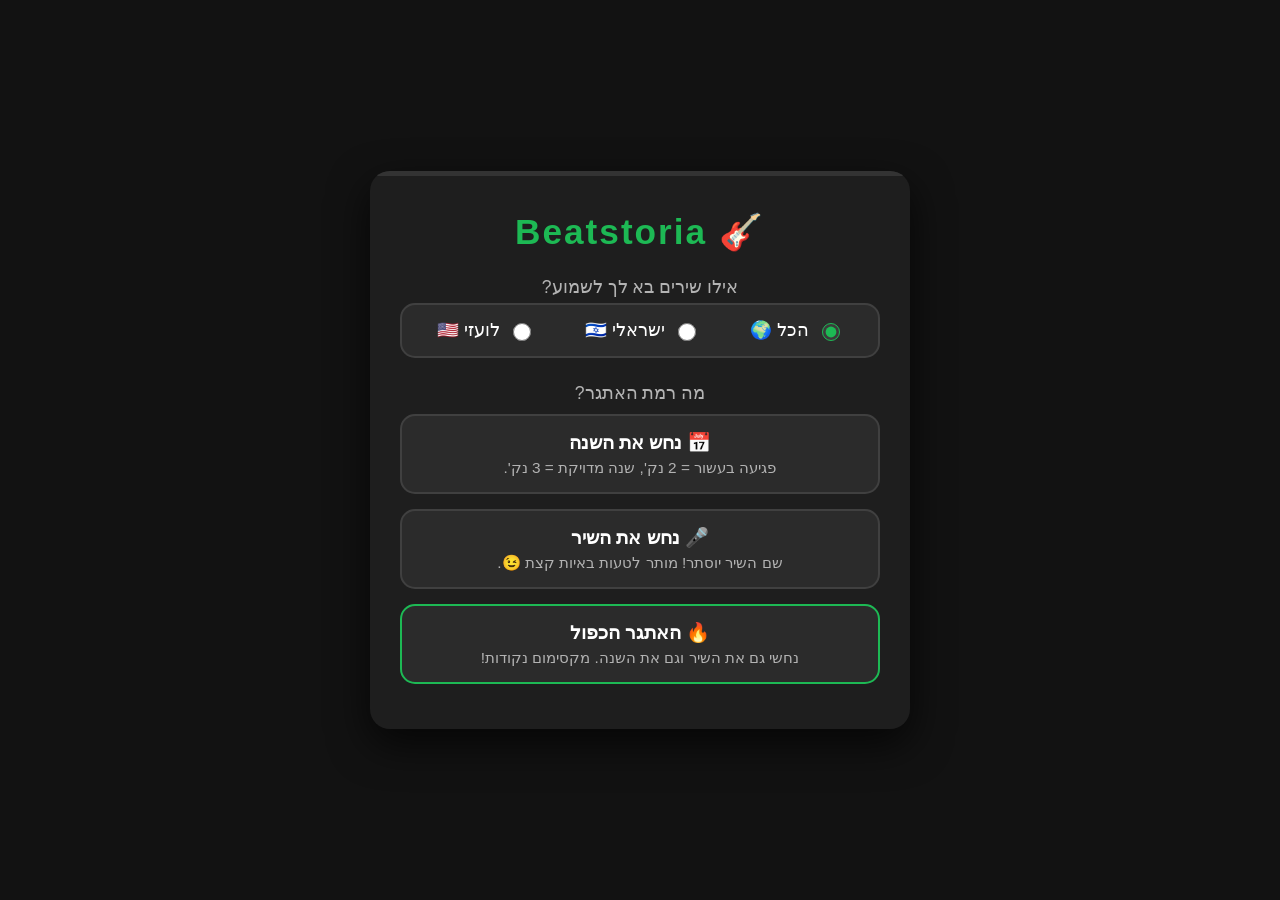
==== commit 0c91baa7: "Update index.htm הוספתי שיפורים" ====
--- a/index.html
+++ b/index.html
@@ -201,6 +201,14 @@
             border-color: #1db954;
             background-color: #333;
         }
+        /* עיצוב שדות כשהם במצב "צפייה" (קריאה בלבד) */
+        input:disabled {
+            background-color: #1e1e1e;
+            border-color: #333;
+            color: #b3b3b3;
+            cursor: not-allowed;
+        }
+
         .buttons-row {
             display: flex;
             gap: 10px;
@@ -278,12 +286,12 @@
             
             <button class="mode-btn" onclick="startGame('year')">
                 📅 נחש את השנה
-                <span>אני אתן לך את שם השיר, את תנחשי את שנת ההוצאה.</span>
+                <span>פגיעה בעשור = 2 נק', שנה מדויקת = 3 נק'.</span>
             </button>
             
             <button class="mode-btn" onclick="startGame('name')">
                 🎤 נחש את השיר
-                <span>שם השיר יוסתר! תקשיבי לקטע ונחשי איך קוראים לו.</span>
+                <span>שם השיר יוסתר! מותר לטעות באיות קצת 😉.</span>
             </button>
 
             <button class="mode-btn" onclick="startGame('both')" style="border-color: #1db954;">
@@ -313,7 +321,7 @@
                 <input type="number" id="yearInput" placeholder="שנת הוצאה (למשל 1995)" class="hidden">
                 
                 <div class="buttons-row">
-                    <button id="prevBtn" class="action-btn secondary hidden" onclick="prevSong()">⏮️ קודם</button>
+                    <button id="prevBtn" class="action-btn secondary hidden" onclick="prevSong()">⏮️ צפייה בקודם</button>
                     <button id="submitBtn" class="action-btn" onclick="checkGuess()">שלחי ניחוש</button>
                 </div>
             </div>
@@ -335,35 +343,41 @@
     </div>
 
     <script>
-        // המאגר העצום (350+ שירים כולל פסטיגלים!)
+        // המאגר העצום (הקוד הקודם עם כל 350 השירים)
         const allSongs = [
-            // === שירי פסטיגל (תוספת חדשה!) ===
             { title: "לעוף", artist: "הראל סקעת", year: 2004 },
+            { title: "נסיכת פופ", artist: "רוני דואני", year: 2004 },
+            { title: "הכוח שבמה", artist: "שירי מימון", year: 2005 },
+            { title: "איש הברק", artist: "רן דנקר", year: 2005 },
+            { title: "מטרה מספר אחת", artist: "אגם בוחבוט", year: 2022 },
+            { title: "לילה מטורף בפסטיגל", artist: "שיר הנושא", year: 2011 },
+            { title: "במקצב הלב", artist: "אליאנה תדהר", year: 2012 },
+            { title: "תעשו לנו כבוד", artist: "נועה קירל", year: 2017 },
+            { title: "טיקיטאס", artist: "נועה קירל", year: 2018 },
+            { title: "אל תתייג אותי", artist: "אגם בוחבוט ונועה קירל", year: 2019 },
+            { title: "כאן הכל התחיל", artist: "שיר הנושא", year: 2020 },
+            { title: "זה הזמן", artist: "אנה זק ומרגי", year: 2022 },
             { title: "הדרך שלי", artist: "רן דנקר", year: 2004 },
-            { title: "הכוח שבמה", artist: "שירי מימון", year: 2005 },
-            { title: "נוח", artist: "שלישיית מה קשור", year: 2005 },
-            { title: "עולם של פנטזיה", artist: "רן דנקר", year: 2006 },
-            { title: "ראש גדול", artist: "אמיר פיי גוטמן", year: 2004 },
             { title: "חיוך של מלאך", artist: "הראל מויאל", year: 2004 },
-            { title: "מי שמאמין", artist: "אייל גולן", year: 2010 },
-            { title: "סיבה למסיבה", artist: "אליאנה תדהר", year: 2011 },
-            { title: "תעשו לנו כבוד", artist: "נועה קירל", year: 2017 },
-            { title: "אל תתייג אותי", artist: "אגם בוחבוט ונועה קירל", year: 2019 },
-            { title: "במקצב הלב", artist: "אליאנה תדהר", year: 2012 },
-            { title: "מלכה קרה", artist: "דנה אינטרנשיונל", year: 2009 },
-            { title: "הילדים של העתיד", artist: "הראל סקעת ושירי מימון", year: 2004 },
-            { title: "זה הזמן", artist: "מרגי ואנה זק", year: 2022 },
+            { title: "זורו", artist: "הראל מויאל", year: 2004 },
             { title: "שלום עם עצמי", artist: "אנה זק", year: 2021 },
-            { title: "X פסטיגל", artist: "שירי הנושא", year: 2013 },
-            { title: "פסטיגל גיבורי על", artist: "שיר הנושא", year: 2005 },
+            { title: "השיר שלי", artist: "מוקי", year: 2010 },
+            { title: "חשמל באוויר", artist: "לי בירן", year: 2011 },
+            { title: "ממה את מפחדת", artist: "נועה קירל ומרגי", year: 2019 },
+            { title: "פסטיגל פנטזיה", artist: "שיר הנושא", year: 2006 },
             { title: "סופרסטאר", artist: "רוני דואני", year: 2004 },
             { title: "לא עוצרת", artist: "רוני דואני", year: 2005 },
-            { title: "לשיר", artist: "ליבי פנחס", year: 2011 },
-            { title: "השיר שלי", artist: "מוקי", year: 2010 },
-            { title: "מטרה מספר אחת", artist: "אגם בוחבוט", year: 2022 },
-            { title: "בא לי פסטיגל", artist: "שיר הנושא", year: 2016 },
-
-            // === קלאסיקות עבריות ישנות ===
+            
+            // להיטים וישראלי
+            { title: "זוט עני", artist: "אלה לי", year: 2020 },
+            { title: "שימי פס", artist: "עדן חסון ואלה לי", year: 2021 },
+            { title: "קומסי קומסה", artist: "סטפן לגר", year: 2018 },
+            { title: "מוגזם", artist: "עברי לידר", year: 2017 },
+            { title: "שבט אחים ואחיות", artist: "עידן רייכל", year: 2019 },
+            { title: "מסיבה בחיפה", artist: "איתי לוי ואיזי", year: 2016 },
+            { title: "חלקת אלוהים", artist: "עידן עמדי", year: 2017 },
+            { title: "כאב של לוחמים", artist: "עידן עמדי", year: 2010 },
+            { title: "בלילה", artist: "הפרויקט של עידן רייכל", year: 2013 },
             { title: "ירושלים של זהב", artist: "שולי נתן", year: 1967 },
             { title: "לו יהי", artist: "נעמי שמר", year: 1973 },
             { title: "אני ואתה", artist: "אריק איינשטיין", year: 1971 },
@@ -383,8 +397,6 @@
             { title: "חלומות", artist: "רוחמה רז", year: 1979 },
             { title: "שיר אהבה בדואי", artist: "דויד ברוזה", year: 1978 },
             { title: "הללויה", artist: "גלי עטרי וחלב ודבש", year: 1979 },
-
-            // === שנות ה-80 וה-90 בעברית ===
             { title: "מחכים למשיח", artist: "שלום חנוך", year: 1985 },
             { title: "אהובתי", artist: "משינה", year: 1988 },
             { title: "אין לי ארץ אחרת", artist: "גלי עטרי", year: 1986 },
@@ -412,8 +424,6 @@
             { title: "תותים", artist: "אתניקס", year: 1992 },
             { title: "לבכות לך", artist: "אביב גפן", year: 1996 },
             { title: "דמעות", artist: "אייל גולן", year: 1998 },
-
-            // === שנות ה-2000 בעברית ===
             { title: "תתארו לכם", artist: "שלמה ארצי", year: 2007 },
             { title: "ממעמקים", artist: "הפרויקט של עידן רייכל", year: 2005 },
             { title: "אם תלך", artist: "הפרויקט של עידן רייכל", year: 2003 },
@@ -433,8 +443,6 @@
             { title: "עץ ירוק מפלסטיק", artist: "מרגלית צנעני", year: 2009 },
             { title: "ספרי לי", artist: "עומר אדם", year: 2011 },
             { title: "נמס ממך", artist: "עומר אדם", year: 2010 },
-
-            // === שנות ה-2010 וה-2020 בעברית ===
             { title: "תגידו לה", artist: "דודו אהרון", year: 2010 },
             { title: "תל אביב", artist: "עומר אדם", year: 2013 },
             { title: "מודה אני", artist: "עומר אדם", year: 2015 },
@@ -565,17 +573,56 @@
 
         let currentMode = 'year'; 
         let currentSongsList = [];
+        let unusedFilteredSongs = []; // נשמור פה את השירים שלא הוגרלו כדי שנוכל לדלג במקרה שאין אודיו
         let currentSongIndex = 0;
         let score = 0;
-        let songScores = []; 
+        
+        // מערכים לשמירת ההיסטוריה והצפייה אחורה
+        let historyGuesses = []; 
+        let highestIndex = 0; 
+        
         let isWaitingForNext = false;
         let currentAudio = null;
         let currentAlbumCoverUrl = null; 
 
+        // ניקוי מחרוזת להשוואה נוחה
         function normalizeString(str) {
             return str.toLowerCase().replace(/[^a-zא-ת0-9]/g, "").trim();
         }
 
+        // אלגוריתם מרחק לבנשטיין (Levenshtein Distance) - בודק כמה שגיאות כתיב יש
+        function levenshteinDistance(s1, s2) {
+            if (!s1 || !s1.length) return s2 ? s2.length : 0;
+            if (!s2 || !s2.length) return s1.length;
+            const matrix = [];
+            for (let i = 0; i <= s2.length; i++) matrix[i] = [i];
+            for (let j = 0; j <= s1.length; j++) matrix[0][j] = j;
+            for (let i = 1; i <= s2.length; i++) {
+                for (let j = 1; j <= s1.length; j++) {
+                    if (s2.charAt(i - 1) === s1.charAt(j - 1)) {
+                        matrix[i][j] = matrix[i - 1][j - 1];
+                    } else {
+                        matrix[i][j] = Math.min(matrix[i - 1][j - 1] + 1, Math.min(matrix[i][j - 1] + 1, matrix[i - 1][j] + 1));
+                    }
+                }
+            }
+            return matrix[s2.length][s1.length];
+        }
+
+        // בודק אם הניחוש קרוב מספיק
+        function isNameCloseEnough(guess, actual) {
+            const g = normalizeString(guess);
+            const a = normalizeString(actual);
+            if (g === a) return true;
+            if (a.includes(g) && g.length >= 4) return true; // אם זה חלק משמעותי מהשם
+            
+            const dist = levenshteinDistance(g, a);
+            // מותרת טעות אחת למילים קצרות (עד 4 אותיות), 2 טעויות למילים ארוכות
+            const allowedTypos = a.length <= 4 ? 1 : 2; 
+            return dist <= allowedTypos;
+        }
+
+        // ערבוב מערך
         function shuffleArray(array) {
             for (let i = array.length - 1; i > 0; i--) {
                 const j = Math.floor(Math.random() * (i + 1));
@@ -617,11 +664,15 @@
             let filteredSongs = getFilteredSongs();
             shuffleArray(filteredSongs);
             
+            // לוקחים 10 שירים למשחק, ואת השאר שומרים למקרה שנצטרך לדלג על שיר שאין לו אודיו
             currentSongsList = filteredSongs.slice(0, 10);
+            unusedFilteredSongs = filteredSongs.slice(10);
             
             score = 0;
-            songScores = new Array(10).fill(0); 
+            historyGuesses = new Array(10); 
             currentSongIndex = 0;
+            highestIndex = 0;
+            
             updateScoreBoard();
             loadSong();
         }
@@ -635,19 +686,24 @@
         }
 
         async function loadSong() {
+            const isReviewMode = currentSongIndex < highestIndex;
             const song = currentSongsList[currentSongIndex];
+            
             const titleEl = document.getElementById("songTitle");
             const nameInput = document.getElementById("nameInput");
             const yearInput = document.getElementById("yearInput");
             const instruction = document.getElementById("gameInstruction");
             const prevBtn = document.getElementById("prevBtn");
-
+            const submitBtn = document.getElementById("submitBtn");
+
+            // הצגת כפתור "קודם" רק אם אפשר
             if (currentSongIndex > 0) {
                 prevBtn.classList.remove("hidden");
             } else {
                 prevBtn.classList.add("hidden");
             }
 
+            // עדכון כותרות ושדות לפי המצב
             if (currentMode === 'year') {
                 instruction.innerText = "באיזו שנה יצא השיר הבא?";
                 titleEl.innerText = song.title;
@@ -667,29 +723,62 @@
 
             document.getElementById("songArtist").innerText = song.artist;
             
-            nameInput.value = "";
-            yearInput.value = "";
-            nameInput.disabled = false;
-            yearInput.disabled = false;
-            
-            document.getElementById("feedbackMsg").innerHTML = "";
-            document.getElementById("submitBtn").innerText = "שלחי ניחוש";
-            document.getElementById("albumArt").style.display = "none"; 
-            
-            if (currentMode === 'name' || currentMode === 'both') nameInput.focus();
-            else yearInput.focus();
-            
-            isWaitingForNext = false;
-            currentAlbumCoverUrl = null;
-            
             if (currentAudio) {
                 currentAudio.pause();
             }
 
-            await fetchAudioPreview(song.title, song.artist);
-        }
-
-        async function fetchAudioPreview(title, artist) {
+            // === אם אנחנו במצב צפייה אחורה (כבר ניחשנו את השיר הזה) ===
+            if (isReviewMode) {
+                const history = historyGuesses[currentSongIndex];
+                
+                nameInput.value = history.guessName || "";
+                yearInput.value = history.guessYear || "";
+                nameInput.disabled = true;
+                yearInput.disabled = true;
+                
+                document.getElementById("feedbackMsg").innerHTML = history.feedbackHtml;
+                
+                if (history.coverUrl) {
+                    document.getElementById("albumArt").src = history.coverUrl;
+                    document.getElementById("albumArt").style.display = "block";
+                    currentAlbumCoverUrl = history.coverUrl;
+                } else {
+                    document.getElementById("albumArt").style.display = "none";
+                }
+                
+                // חשיפת שם השיר אם אנחנו במצב שמסתיר אותו
+                titleEl.innerText = song.title;
+                
+                // כפתור השליחה הופך לכפתור חזרה קדימה
+                submitBtn.innerText = currentSongIndex === highestIndex - 1 ? "חזור לשיר הנוכחי ⏭️" : "הבא ⏭️";
+                isWaitingForNext = true;
+                
+                // מנסה להביא את האודיו למקרה שהיא רוצה לשמוע שוב
+                fetchAudioPreview(song.title, song.artist, true);
+            } 
+            // === אם אנחנו בשיר חדש שעוד לא ניחשנו ===
+            else {
+                nameInput.value = "";
+                yearInput.value = "";
+                nameInput.disabled = false;
+                yearInput.disabled = false;
+                
+                document.getElementById("feedbackMsg").innerHTML = "";
+                submitBtn.innerText = "שלחי ניחוש";
+                document.getElementById("albumArt").style.display = "none"; 
+                
+                if (currentMode === 'name' || currentMode === 'both') nameInput.focus();
+                else yearInput.focus();
+                
+                isWaitingForNext = false;
+                currentAlbumCoverUrl = null;
+
+                await fetchAudioPreview(song.title, song.artist, false);
+            }
+        }
+
+        // הוספנו דגל האם זה מצב צפייה, כדי שלא יקפוץ שיר אם אין אודיו ברוורס
+        async function fetchAudioPreview(title, artist, isReview) {
             const audioContainer = document.getElementById("audioContainer");
             audioContainer.innerHTML = '<span class="loading-text" id="loadingText">מחפש קטע שמע... ⏳</span>';
             
@@ -698,36 +787,51 @@
                 const response = await fetch(`https://itunes.apple.com/search?term=${query}&media=music&limit=1`);
                 const data = await response.json();
 
-                if (data.results && data.results.length > 0) {
+                if (data.results && data.results.length > 0 && data.results[0].previewUrl) {
                     const result = data.results[0];
                     
                     if (result.artworkUrl100) {
                         currentAlbumCoverUrl = result.artworkUrl100.replace('100x100bb', '300x300bb');
+                        // מעדכן את התמונה אם אנחנו במצב סקירה והיא הייתה חסרה
+                        if (isReview && historyGuesses[currentSongIndex]) {
+                             document.getElementById("albumArt").src = currentAlbumCoverUrl;
+                        }
                     }
 
-                    if (result.previewUrl) {
-                        const audioElement = document.createElement('audio');
-                        audioElement.controls = true;
-                        audioElement.src = result.previewUrl;
-                        
-                        audioContainer.innerHTML = '';
-                        audioContainer.appendChild(audioElement);
-                        currentAudio = audioElement;
+                    const audioElement = document.createElement('audio');
+                    audioElement.controls = true;
+                    audioElement.src = result.previewUrl;
+                    
+                    audioContainer.innerHTML = '';
+                    audioContainer.appendChild(audioElement);
+                    currentAudio = audioElement;
+                } else {
+                    // === הדילוג האוטומטי: אם אין סאונד וזה שיר חדש, נדלג עליו! ===
+                    if (!isReview && unusedFilteredSongs.length > 0) {
+                        audioContainer.innerHTML = '<span style="color: #ff9800; font-size: 0.9em;">אין אודיו במאגר, מדלג לשיר הבא... 🔄</span>';
+                        setTimeout(() => {
+                            // שולף שיר חדש במקום הנוכחי, ומנסה לטעון שוב
+                            currentSongsList[currentSongIndex] = unusedFilteredSongs.pop();
+                            loadSong();
+                        }, 1200);
                     } else {
-                        audioContainer.innerHTML = '<span style="color: #ff9800; font-size: 0.9em;">השיר נמצא, אבל ללא קטע שמע פתוח להאזנה 😔</span>';
+                        audioContainer.innerHTML = '<span style="color: #f44336; font-size: 0.9em;">השיר לא זמין להאזנה (אבל אפשר לנחש!)</span>';
                     }
-                } else {
-                    audioContainer.innerHTML = '<span style="color: #f44336; font-size: 0.9em;">לא נמצא במאגר (אבל עדיין אפשר לנחש!)</span>';
                 }
             } catch (error) {
-                audioContainer.innerHTML = '<span style="color: #f44336; font-size: 0.9em;">שגיאה בחיבור לשרת השמע</span>';
+                audioContainer.innerHTML = '<span style="color: #f44336; font-size: 0.9em;">שגיאת חיבור לשרת 😔</span>';
             }
         }
 
         function checkGuess() {
-            if (isWaitingForNext) {
+            // אם לחצו "הבא" ממצב צפייה, או כדי לעבור לשיר הבא אחרי ניחוש
+            if (isWaitingForNext || currentSongIndex < highestIndex) {
                 currentSongIndex++;
                 if (currentSongIndex < currentSongsList.length) {
+                    // אם חזרנו לנקודה הכי רחוקה שהגענו אליה, מאפסים את ה"המתנה"
+                    if (currentSongIndex === highestIndex) {
+                        isWaitingForNext = false;
+                    }
                     loadSong();
                     updateScoreBoard();
                 } else {
@@ -749,34 +853,46 @@
             let roundScore = 0;
             let feedbackText = "";
 
+            // === בדיקת שנה (ניקוד עשורים) ===
             if (currentMode === 'year' || currentMode === 'both') {
                 const guessYear = parseInt(yearInputVal);
                 const diff = Math.abs(guessYear - song.year);
+                
+                const guessDecade = Math.floor(guessYear / 10);
+                const actualDecade = Math.floor(song.year / 10);
+
                 if (diff === 0) {
-                    feedbackText += `📅 שנה: בול פגיעה! (${song.year}) <span style="color:#1db954">+3</span><br>`;
+                    feedbackText += `📅 שנה: בול פגיעה! (${song.year}) <span style="color:#1db954">+3 נק'</span><br>`;
                     roundScore += 3;
-                } else if (diff <= 2) {
-                    feedbackText += `📅 שנה: קרוב! (${song.year}) <span style="color:#ffca28">+1</span><br>`;
-                    roundScore += 1;
+                } else if (guessDecade === actualDecade) {
+                    // פגיעה בעשור
+                    feedbackText += `📅 שנה: עשור נכון! השנה היא ${song.year} <span style="color:#ffca28">+2 נק'</span><br>`;
+                    roundScore += 2;
                 } else {
                     feedbackText += `📅 שנה: טעות. השנה היא ${song.year}.<br>`;
                 }
             }
 
+            // === בדיקת שם (עם שגיאות כתיב/טייפו) ===
             if (currentMode === 'name' || currentMode === 'both') {
-                const guessNameNorm = normalizeString(nameInputVal);
-                const actualNameNorm = normalizeString(song.title);
-                
-                if (guessNameNorm === actualNameNorm) {
-                    feedbackText += `🎤 שם שיר: מדויק! <span style="color:#1db954">+3</span><br>`;
+                if (isNameCloseEnough(nameInputVal, song.title)) {
+                    feedbackText += `🎤 שם שיר: מדויק! ("${song.title}") <span style="color:#1db954">+3 נק'</span><br>`;
                     roundScore += 3;
                 } else {
                     feedbackText += `🎤 שם שיר: לא מדויק. השם הוא "${song.title}".<br>`;
                 }
             }
 
-            songScores[currentSongIndex] = roundScore;
-            score = songScores.reduce((a, b) => a + b, 0);
+            score += roundScore;
+
+            // שומרים את הניחוש בהיסטוריה
+            historyGuesses[currentSongIndex] = {
+                guessName: nameInputVal,
+                guessYear: yearInputVal,
+                feedbackHtml: feedbackText,
+                coverUrl: currentAlbumCoverUrl
+            };
+            highestIndex = currentSongIndex + 1; // מתקדמים את קו הגבול
 
             if (currentAlbumCoverUrl) {
                 albumArtImg.src = currentAlbumCoverUrl;
@@ -832,6 +948,7 @@
         }
 
         document.addEventListener("keypress", function(event) {
+            // מאפשר אנטר רק אם הכפתור פעיל (כדי למנוע דילוגים מהירים בטעות)
             if (event.key === "Enter" && !document.getElementById("gameScreen").classList.contains("hidden")) {
                 event.preventDefault();
                 checkGuess();
@@ -841,4 +958,4 @@
         window.onload = showStartScreen;
     </script>
 </body>
-</html>+</html>
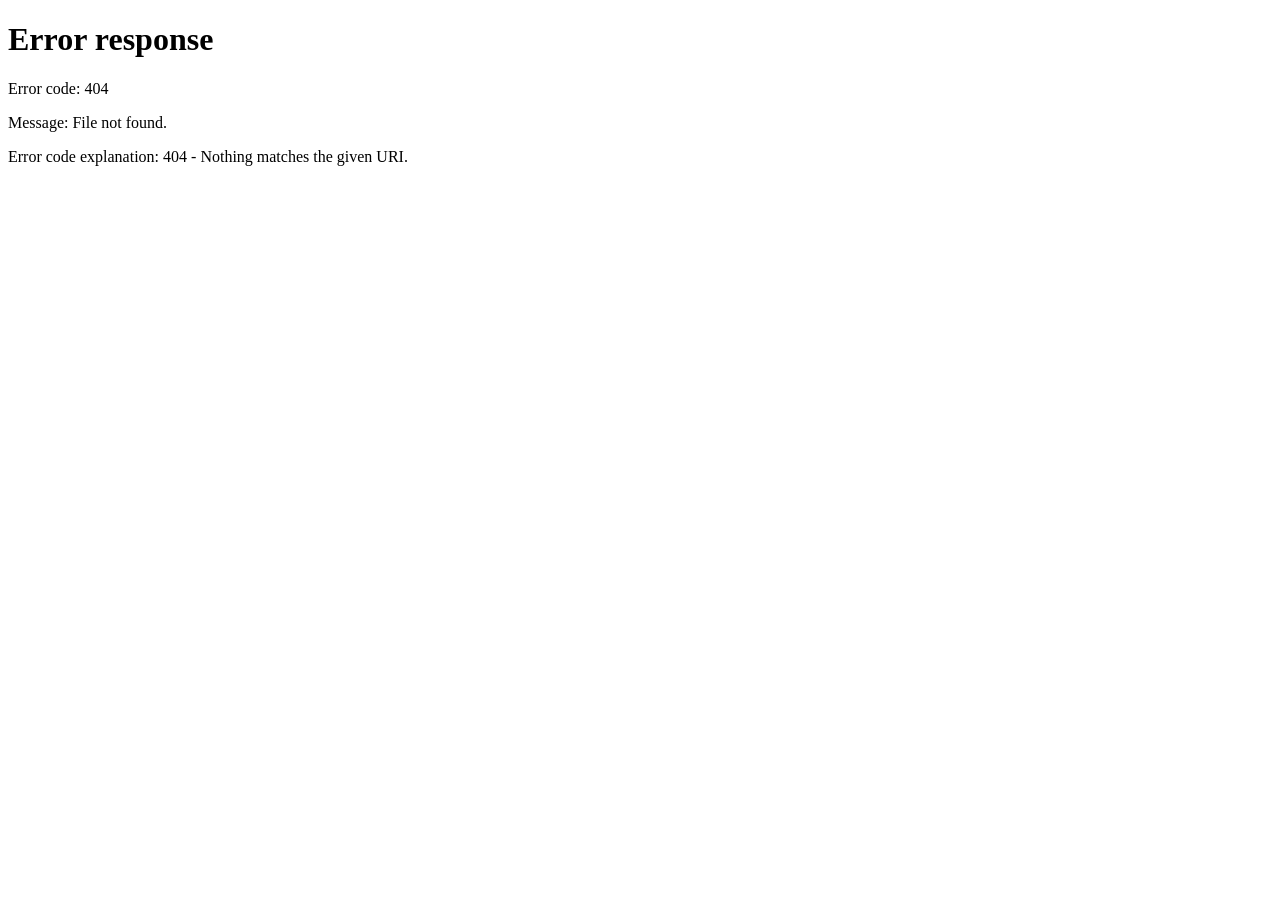
==== commit 5842f46d: "Update index.html" ====
--- a/index.html
+++ b/index.html
@@ -3,959 +3,15 @@
 <head>
     <meta charset="UTF-8">
     <meta name="viewport" content="width=device-width, initial-scale=1.0">
-    <title>Beatstoria - משחק טריוויה מוזיקלי</title>
-    
-    <link rel="icon" href="data:image/svg+xml,<svg xmlns='http://www.w3.org/2000/svg' viewBox='0 0 100 100'><text y='.9em' font-size='90'>🎧</text></svg>">
-    
-    <style>
-        body {
-            font-family: 'Segoe UI', Tahoma, Geneva, Verdana, sans-serif;
-            background-color: #121212;
-            color: #ffffff;
-            display: flex;
-            justify-content: center;
-            align-items: center;
-            min-height: 100vh;
-            margin: 0;
-        }
-        .game-container {
-            background-color: #1e1e1e;
-            padding: 30px;
-            border-radius: 20px;
-            box-shadow: 0 15px 40px rgba(0,0,0,0.7);
-            text-align: center;
-            max-width: 480px;
-            width: 90%;
-            position: relative;
-            overflow: hidden;
-        }
-        .progress-bar-container {
-            width: 100%;
-            height: 5px;
-            background-color: #333;
-            position: absolute;
-            top: 0;
-            left: 0;
-        }
-        .progress-bar {
-            height: 100%;
-            background-color: #1db954;
-            width: 0%;
-            transition: width 0.4s ease;
-        }
-        h1 {
-            color: #1db954;
-            margin-top: 10px;
-            font-size: 2.2em;
-            letter-spacing: 2px;
-        }
-        p.subtitle {
-            color: #b3b3b3;
-            margin-bottom: 15px;
-            font-size: 1.1em;
-        }
-        
-        .lang-selection {
-            display: flex;
-            justify-content: space-around;
-            background-color: #2b2b2b;
-            padding: 15px 10px;
-            border-radius: 15px;
-            border: 2px solid #404040;
-            margin-bottom: 25px;
-        }
-        .lang-selection label {
-            cursor: pointer;
-            font-size: 1.1em;
-            display: flex;
-            align-items: center;
-            gap: 8px;
-            transition: color 0.2s;
-        }
-        .lang-selection label:hover {
-            color: #1db954;
-        }
-        input[type="radio"] {
-            accent-color: #1db954;
-            width: 18px;
-            height: 18px;
-            cursor: pointer;
-        }
+    <title>מעביר למשחק...</title>
 
-        .mode-btn {
-            display: block;
-            width: 100%;
-            background-color: #2b2b2b;
-            color: white;
-            border: 2px solid #404040;
-            padding: 15px;
-            font-size: 1.2em;
-            border-radius: 15px;
-            cursor: pointer;
-            font-weight: bold;
-            transition: all 0.3s;
-            margin-bottom: 15px;
-        }
-        .mode-btn:hover {
-            border-color: #1db954;
-            background-color: #333;
-            transform: translateY(-2px);
-        }
-        .mode-btn span {
-            display: block;
-            font-size: 0.8em;
-            font-weight: normal;
-            color: #b3b3b3;
-            margin-top: 5px;
-        }
+    <meta http-equiv="refresh" content="0; url=indexhiste.html">
 
-        .top-bar {
-            display: flex;
-            justify-content: space-between;
-            align-items: center;
-            margin-bottom: 10px;
-        }
-        .back-btn {
-            background-color: transparent;
-            color: #b3b3b3;
-            border: 1px solid #404040;
-            padding: 6px 12px;
-            border-radius: 10px;
-            cursor: pointer;
-            font-size: 0.9em;
-            transition: all 0.2s;
-        }
-        .back-btn:hover {
-            background-color: #333;
-            color: white;
-            border-color: #1db954;
-        }
-
-        .song-info {
-            background: #282828;
-            padding: 20px;
-            border-radius: 15px;
-            margin: 15px 0 20px 0;
-            position: relative;
-        }
-        .album-art {
-            width: 150px;
-            height: 150px;
-            border-radius: 10px;
-            margin: 0 auto 15px auto;
-            display: none; 
-            object-fit: cover;
-            box-shadow: 0 5px 15px rgba(0,0,0,0.5);
-            animation: fadeIn 0.5s ease;
-        }
-        @keyframes fadeIn {
-            from { opacity: 0; transform: scale(0.9); }
-            to { opacity: 1; transform: scale(1); }
-        }
-        .song-title {
-            font-weight: bold;
-            font-size: 1.6em;
-            margin-bottom: 5px;
-        }
-        .song-artist {
-            color: #b3b3b3;
-            font-size: 1.1em;
-            margin-bottom: 15px;
-        }
-        .audio-player-container {
-            margin-top: 15px;
-            min-height: 54px;
-        }
-        audio {
-            width: 100%;
-            height: 40px;
-            outline: none;
-            border-radius: 20px;
-        }
-        .loading-text {
-            color: #1db954;
-            font-size: 0.9em;
-        }
-        .input-area {
-            margin-bottom: 20px;
-            display: flex;
-            flex-direction: column;
-            gap: 10px;
-            align-items: center;
-        }
-        input[type="text"], input[type="number"] {
-            padding: 15px;
-            font-size: 1.2em;
-            border-radius: 25px;
-            border: 2px solid #404040;
-            background-color: #2b2b2b;
-            color: white;
-            text-align: center;
-            outline: none;
-            transition: all 0.3s;
-            font-weight: bold;
-            width: 80%;
-            max-width: 250px;
-        }
-        input[type="text"]:focus, input[type="number"]:focus {
-            border-color: #1db954;
-            background-color: #333;
-        }
-        /* עיצוב שדות כשהם במצב "צפייה" (קריאה בלבד) */
-        input:disabled {
-            background-color: #1e1e1e;
-            border-color: #333;
-            color: #b3b3b3;
-            cursor: not-allowed;
-        }
-
-        .buttons-row {
-            display: flex;
-            gap: 10px;
-            margin-top: 5px;
-            width: 100%;
-            justify-content: center;
-        }
-        button.action-btn {
-            background-color: #1db954;
-            color: white;
-            border: none;
-            padding: 14px 25px;
-            font-size: 1.1em;
-            border-radius: 30px;
-            cursor: pointer;
-            font-weight: bold;
-            transition: all 0.2s;
-            box-shadow: 0 4px 10px rgba(29, 185, 84, 0.3);
-        }
-        button.action-btn:hover {
-            background-color: #1ed760;
-            transform: translateY(-2px);
-            box-shadow: 0 6px 15px rgba(29, 185, 84, 0.4);
-        }
-        button.action-btn:active {
-            transform: translateY(1px);
-        }
-        button.action-btn.secondary {
-            background-color: #404040;
-            box-shadow: none;
-        }
-        button.action-btn.secondary:hover {
-            background-color: #505050;
-        }
-        .feedback {
-            font-size: 1.1em;
-            font-weight: bold;
-            min-height: 40px;
-            margin-bottom: 20px;
-            padding: 10px;
-            border-radius: 10px;
-            line-height: 1.4;
-        }
-        .score-board {
-            display: flex;
-            justify-content: space-between;
-            border-top: 1px solid #404040;
-            padding-top: 20px;
-            font-size: 1.1em;
-            color: #b3b3b3;
-        }
-        .hidden {
-            display: none !important;
-        }
-    </style>
+    <script>
+        window.location.href = "indexhiste.html";
+    </script>
 </head>
 <body>
-
-    <div class="game-container">
-        <div class="progress-bar-container">
-            <div class="progress-bar" id="progressBar"></div>
-        </div>
-
-        <h1>🎸 Beatstoria</h1>
-        
-        <div id="startScreen">
-            <p class="subtitle" style="margin-bottom: 5px;">אילו שירים בא לך לשמוע?</p>
-            <div class="lang-selection">
-                <label><input type="radio" name="langPref" value="both" checked> הכל 🌍</label>
-                <label><input type="radio" name="langPref" value="he"> ישראלי 🇮🇱</label>
-                <label><input type="radio" name="langPref" value="en"> לועזי 🇺🇸</label>
-            </div>
-
-            <p class="subtitle" style="margin-top: 20px; margin-bottom: 10px;">מה רמת האתגר?</p>
-            
-            <button class="mode-btn" onclick="startGame('year')">
-                📅 נחש את השנה
-                <span>פגיעה בעשור = 2 נק', שנה מדויקת = 3 נק'.</span>
-            </button>
-            
-            <button class="mode-btn" onclick="startGame('name')">
-                🎤 נחש את השיר
-                <span>שם השיר יוסתר! מותר לטעות באיות קצת 😉.</span>
-            </button>
-
-            <button class="mode-btn" onclick="startGame('both')" style="border-color: #1db954;">
-                🔥 האתגר הכפול
-                <span>נחשי גם את השיר וגם את השנה. מקסימום נקודות!</span>
-            </button>
-        </div>
-
-        <div id="gameScreen" class="hidden">
-            <div class="top-bar">
-                <p id="gameInstruction" style="color: #b3b3b3; margin: 0; font-size: 0.95em;"></p>
-                <button class="back-btn" onclick="showStartScreen()">🔙 לתפריט הראשי</button>
-            </div>
-            
-            <div class="song-info">
-                <img id="albumArt" class="album-art" src="" alt="Album Art">
-                <div class="song-title" id="songTitle">שם השיר</div>
-                <div class="song-artist" id="songArtist">אמן</div>
-                
-                <div class="audio-player-container" id="audioContainer">
-                    <span class="loading-text" id="loadingText">מחפש קטע שמע... ⏳</span>
-                </div>
-            </div>
-            
-            <div class="input-area">
-                <input type="text" id="nameInput" placeholder="איך קוראים לשיר?" class="hidden">
-                <input type="number" id="yearInput" placeholder="שנת הוצאה (למשל 1995)" class="hidden">
-                
-                <div class="buttons-row">
-                    <button id="prevBtn" class="action-btn secondary hidden" onclick="prevSong()">⏮️ צפייה בקודם</button>
-                    <button id="submitBtn" class="action-btn" onclick="checkGuess()">שלחי ניחוש</button>
-                </div>
-            </div>
-            
-            <div class="feedback" id="feedbackMsg"></div>
-            
-            <div class="score-board">
-                <span id="scoreDisplay">נקודות: 0</span>
-                <span id="progressDisplay">שיר 1 / 10</span>
-            </div>
-        </div>
-
-        <div id="endScreen" class="hidden">
-            <h2 style="font-size: 2em; margin-bottom: 10px;">המשחק נגמר! 🎉</h2>
-            <p>השגת <span id="finalScore" style="color: #1db954; font-weight: bold; font-size: 1.8em;"></span> מתוך <span id="maxScoreDisplay"></span> נקודות.</p>
-            <p id="finalMessage" style="font-size: 1.2em; color: #b3b3b3; margin-bottom: 30px;"></p>
-            <button class="action-btn" onclick="showStartScreen()">לתפריט הראשי 🔄</button>
-        </div>
-    </div>
-
-    <script>
-        // המאגר העצום (הקוד הקודם עם כל 350 השירים)
-        const allSongs = [
-            { title: "לעוף", artist: "הראל סקעת", year: 2004 },
-            { title: "נסיכת פופ", artist: "רוני דואני", year: 2004 },
-            { title: "הכוח שבמה", artist: "שירי מימון", year: 2005 },
-            { title: "איש הברק", artist: "רן דנקר", year: 2005 },
-            { title: "מטרה מספר אחת", artist: "אגם בוחבוט", year: 2022 },
-            { title: "לילה מטורף בפסטיגל", artist: "שיר הנושא", year: 2011 },
-            { title: "במקצב הלב", artist: "אליאנה תדהר", year: 2012 },
-            { title: "תעשו לנו כבוד", artist: "נועה קירל", year: 2017 },
-            { title: "טיקיטאס", artist: "נועה קירל", year: 2018 },
-            { title: "אל תתייג אותי", artist: "אגם בוחבוט ונועה קירל", year: 2019 },
-            { title: "כאן הכל התחיל", artist: "שיר הנושא", year: 2020 },
-            { title: "זה הזמן", artist: "אנה זק ומרגי", year: 2022 },
-            { title: "הדרך שלי", artist: "רן דנקר", year: 2004 },
-            { title: "חיוך של מלאך", artist: "הראל מויאל", year: 2004 },
-            { title: "זורו", artist: "הראל מויאל", year: 2004 },
-            { title: "שלום עם עצמי", artist: "אנה זק", year: 2021 },
-            { title: "השיר שלי", artist: "מוקי", year: 2010 },
-            { title: "חשמל באוויר", artist: "לי בירן", year: 2011 },
-            { title: "ממה את מפחדת", artist: "נועה קירל ומרגי", year: 2019 },
-            { title: "פסטיגל פנטזיה", artist: "שיר הנושא", year: 2006 },
-            { title: "סופרסטאר", artist: "רוני דואני", year: 2004 },
-            { title: "לא עוצרת", artist: "רוני דואני", year: 2005 },
-            
-            // להיטים וישראלי
-            { title: "זוט עני", artist: "אלה לי", year: 2020 },
-            { title: "שימי פס", artist: "עדן חסון ואלה לי", year: 2021 },
-            { title: "קומסי קומסה", artist: "סטפן לגר", year: 2018 },
-            { title: "מוגזם", artist: "עברי לידר", year: 2017 },
-            { title: "שבט אחים ואחיות", artist: "עידן רייכל", year: 2019 },
-            { title: "מסיבה בחיפה", artist: "איתי לוי ואיזי", year: 2016 },
-            { title: "חלקת אלוהים", artist: "עידן עמדי", year: 2017 },
-            { title: "כאב של לוחמים", artist: "עידן עמדי", year: 2010 },
-            { title: "בלילה", artist: "הפרויקט של עידן רייכל", year: 2013 },
-            { title: "ירושלים של זהב", artist: "שולי נתן", year: 1967 },
-            { title: "לו יהי", artist: "נעמי שמר", year: 1973 },
-            { title: "אני ואתה", artist: "אריק איינשטיין", year: 1971 },
-            { title: "יו יה", artist: "כוורת", year: 1973 },
-            { title: "שיר הרעות", artist: "להקת הנחל", year: 1969 },
-            { title: "פראג", artist: "אריק איינשטיין", year: 1969 },
-            { title: "מלכות החרמון", artist: "להקת פיקוד צפון", year: 1968 },
-            { title: "זמר נוגה", artist: "החלונות הגבוהים", year: 1967 },
-            { title: "בשמלה אדומה", artist: "להקת הנחל", year: 1968 },
-            { title: "חורשת האקליפטוס", artist: "צוות הווי נחל", year: 1968 },
-            { title: "עטור מצחך", artist: "אריק איינשטיין", year: 1977 },
-            { title: "עין גדי", artist: "אריק איינשטיין", year: 1966 },
-            { title: "המגפיים של ברוך", artist: "כוורת", year: 1973 },
-            { title: "נתתי לה חיי", artist: "כוורת", year: 1974 },
-            { title: "הילדה הכי יפה בגן", artist: "יהודית רביץ", year: 1978 },
-            { title: "אדון שוקו", artist: "אריק איינשטיין", year: 1973 },
-            { title: "חלומות", artist: "רוחמה רז", year: 1979 },
-            { title: "שיר אהבה בדואי", artist: "דויד ברוזה", year: 1978 },
-            { title: "הללויה", artist: "גלי עטרי וחלב ודבש", year: 1979 },
-            { title: "מחכים למשיח", artist: "שלום חנוך", year: 1985 },
-            { title: "אהובתי", artist: "משינה", year: 1988 },
-            { title: "אין לי ארץ אחרת", artist: "גלי עטרי", year: 1986 },
-            { title: "שלל שרב", artist: "גידי גוב", year: 1985 },
-            { title: "בואי נגיד שאני שלך", artist: "אלון אולארצ'יק", year: 1985 },
-            { title: "בדד", artist: "זוהר ארגוב", year: 1988 },
-            { title: "הכל עומד במקום", artist: "גלי עטרי", year: 1988 },
-            { title: "רכבת לילה", artist: "משינה", year: 1986 },
-            { title: "הפרח בגני", artist: "זוהר ארגוב", year: 1982 },
-            { title: "רואים רחוק רואים שקוף", artist: "שמוליק קראוס", year: 1983 },
-            { title: "עכשיו מעונן", artist: "אביב גפן", year: 1993 },
-            { title: "למאיה יש אקדח", artist: "כנסיית השכל", year: 1993 },
-            { title: "ככה זה", artist: "ברי סחרוף", year: 1998 },
-            { title: "דיווה", artist: "דנה אינטרנשיונל", year: 1998 },
-            { title: "ירח", artist: "שלמה ארצי", year: 1992 },
-            { title: "אהבה קצרה", artist: "מאיר בנאי", year: 1992 },
-            { title: "קח אותי", artist: "היהודים", year: 1995 },
-            { title: "השיר שלנו", artist: "אביב גפן", year: 1998 },
-            { title: "ג'סיקה", artist: "אתניקס", year: 1993 },
-            { title: "התחנה הישנה", artist: "טיפקס", year: 1995 },
-            { title: "צאי אל החלון", artist: "אייל גולן", year: 1997 },
-            { title: "יפה שלי", artist: "אייל גולן", year: 1998 },
-            { title: "מכופף הבננות", artist: "שבק ס", year: 1995 },
-            { title: "איזה עולם", artist: "טיפקס", year: 1999 },
-            { title: "תותים", artist: "אתניקס", year: 1992 },
-            { title: "לבכות לך", artist: "אביב גפן", year: 1996 },
-            { title: "דמעות", artist: "אייל גולן", year: 1998 },
-            { title: "תתארו לכם", artist: "שלמה ארצי", year: 2007 },
-            { title: "ממעמקים", artist: "הפרויקט של עידן רייכל", year: 2005 },
-            { title: "אם תלך", artist: "הפרויקט של עידן רייכל", year: 2003 },
-            { title: "בואי", artist: "הפרויקט של עידן רייכל", year: 2002 },
-            { title: "אנצל", artist: "מוש בן ארי", year: 2006 },
-            { title: "סיגפו", artist: "בית הבובות", year: 2005 },
-            { title: "ואת", artist: "הראל סקעת", year: 2006 },
-            { title: "השקט שנשאר", artist: "שירי מימון", year: 2005 },
-            { title: "יאללה לך הביתה מוטי", artist: "שרית חדד", year: 2001 },
-            { title: "בחום של תל אביב", artist: "שרית חדד", year: 2004 },
-            { title: "יומן מסע", artist: "אביב גפן", year: 2000 },
-            { title: "משא ומתן", artist: "מוש בן ארי", year: 2006 },
-            { title: "שירת הסטיקר", artist: "הדג נחש", year: 2004 },
-            { title: "ניצחת איתי הכל", artist: "עמיר בניון", year: 2004 },
-            { title: "ריקוד רומנטי", artist: "ישי לוי", year: 2008 },
-            { title: "יסמין", artist: "הפיל הכחול", year: 2009 },
-            { title: "עץ ירוק מפלסטיק", artist: "מרגלית צנעני", year: 2009 },
-            { title: "ספרי לי", artist: "עומר אדם", year: 2011 },
-            { title: "נמס ממך", artist: "עומר אדם", year: 2010 },
-            { title: "תגידו לה", artist: "דודו אהרון", year: 2010 },
-            { title: "תל אביב", artist: "עומר אדם", year: 2013 },
-            { title: "מודה אני", artist: "עומר אדם", year: 2015 },
-            { title: "שגרה מפוארת", artist: "עומר אדם", year: 2017 },
-            { title: "מים שקופים", artist: "עומר אדם", year: 2019 },
-            { title: "חורף באוטו", artist: "עומר אדם", year: 2021 },
-            { title: "מתוק כשמרלי", artist: "אליעד", year: 2015 },
-            { title: "ברבי", artist: "סטטיק ובן אל תבורי", year: 2015 },
-            { title: "סלסולים", artist: "סטטיק ובן אל תבורי", year: 2016 },
-            { title: "כביש החוף", artist: "סטטיק ובן אל תבורי", year: 2016 },
-            { title: "יאסו", artist: "סטטיק ובן אל תבורי", year: 2019 },
-            { title: "אפס מאמץ", artist: "סטטיק ובן אל ונטע", year: 2021 },
-            { title: "גם זה יעבור", artist: "טונה", year: 2015 },
-            { title: "סהרה", artist: "טונה", year: 2021 },
-            { title: "כפרה שלי", artist: "רביד פלוטניק", year: 2017 },
-            { title: "ויקיפדיה", artist: "חנן בן ארי", year: 2017 },
-            { title: "אלוף העולם", artist: "חנן בן ארי", year: 2019 },
-            { title: "שבורי לב", artist: "חנן בן ארי", year: 2019 },
-            { title: "אמן על הילדים", artist: "חנן בן ארי", year: 2020 },
-            { title: "עטלף עיוור", artist: "חנן בן ארי", year: 2023 },
-            { title: "Toy", artist: "נטע ברזילי", year: 2018 },
-            { title: "שני משוגעים", artist: "עומר אדם", year: 2018 },
-            { title: "דרך השלום", artist: "פאר טסי", year: 2014 },
-            { title: "אהבה חולה", artist: "פאר טסי", year: 2022 },
-            { title: "רוז", artist: "פאר טסי", year: 2024 },
-            { title: "מלכת השושנים", artist: "עדן בן זקן", year: 2015 },
-            { title: "מועבט", artist: "עדן בן זקן", year: 2021 },
-            { title: "חיפשתי אותו בנרות", artist: "עדן בן זקן", year: 2023 },
-            { title: "שקיעות אדומות", artist: "עדן חסון", year: 2020 },
-            { title: "סיבובים", artist: "עדן חסון", year: 2020 },
-            { title: "לאהוב אותך כל יום", artist: "עדן חסון", year: 2022 },
-            { title: "פאוץ'", artist: "נועה קירל", year: 2019 },
-            { title: "יהלומים", artist: "נועה קירל", year: 2021 },
-            { title: "טרילילי טרללה", artist: "נועה קירל ואילן פלד", year: 2021 },
-            { title: "פעמון", artist: "נועה קירל", year: 2022 },
-            { title: "פנתרה", artist: "נועה קירל", year: 2022 },
-            { title: "לך לישון", artist: "אנה זק", year: 2022 },
-            { title: "מי זאת", artist: "אנה זק", year: 2022 },
-            { title: "קופידון", artist: "אגם בוחבוט", year: 2022 },
-            { title: "דובשנייה", artist: "שחר סאול, אגם בוחבוט ונורוז", year: 2022 },
-            { title: "מסיבה", artist: "יסמין מועלם", year: 2020 },
-            { title: "מחילה", artist: "יסמין מועלם", year: 2021 },
-            { title: "אנג'ל", artist: "מרגי", year: 2021 },
-            { title: "לא יוצא מסיבה", artist: "מרגי", year: 2021 },
-            { title: "סתלבט בקיבוץ", artist: "פול טראנק", year: 2022 },
-            { title: "תיק קטן", artist: "נס וסטילה", year: 2023 },
-            { title: "חרבו דרבו", artist: "נס וסטילה", year: 2023 },
-            { title: "קרן שמש", artist: "בניה ברבי", year: 2022 },
-
-            // === קלאסיקות לועזיות (60s-80s) ===
-            { title: "Hey Jude", artist: "The Beatles", year: 1968 },
-            { title: "Yesterday", artist: "The Beatles", year: 1965 },
-            { title: "Let It Be", artist: "The Beatles", year: 1970 },
-            { title: "Paint It, Black", artist: "The Rolling Stones", year: 1966 },
-            { title: "Respect", artist: "Aretha Franklin", year: 1967 },
-            { title: "My Way", artist: "Frank Sinatra", year: 1969 },
-            { title: "Rocket Man", artist: "Elton John", year: 1972 },
-            { title: "Piano Man", artist: "Billy Joel", year: 1973 },
-            { title: "Bohemian Rhapsody", artist: "Queen", year: 1975 },
-            { title: "Hotel California", artist: "Eagles", year: 1976 },
-            { title: "Dancing Queen", artist: "ABBA", year: 1976 },
-            { title: "I Will Survive", artist: "Gloria Gaynor", year: 1978 },
-            { title: "Don't Stop Me Now", artist: "Queen", year: 1979 },
-            { title: "Back In Black", artist: "AC/DC", year: 1980 },
-            { title: "Don't Stop Believin'", artist: "Journey", year: 1981 },
-            { title: "Billie Jean", artist: "Michael Jackson", year: 1983 },
-            { title: "Take On Me", artist: "a-ha", year: 1985 },
-            { title: "Livin' on a Prayer", artist: "Bon Jovi", year: 1986 },
-            { title: "Like a Prayer", artist: "Madonna", year: 1989 },
-            { title: "Sweet Child O' Mine", artist: "Guns N' Roses", year: 1987 },
-            { title: "Wake Me Up Before You Go-Go", artist: "Wham!", year: 1984 },
-            { title: "Careless Whisper", artist: "George Michael", year: 1984 },
-            { title: "Eye of the Tiger", artist: "Survivor", year: 1982 },
-            { title: "Africa", artist: "Toto", year: 1982 },
-
-            // === שנות ה-90 וה-2000 לועזי ===
-            { title: "Smells Like Teen Spirit", artist: "Nirvana", year: 1991 },
-            { title: "I Will Always Love You", artist: "Whitney Houston", year: 1992 },
-            { title: "Gangsta's Paradise", artist: "Coolio", year: 1995 },
-            { title: "Wannabe", artist: "Spice Girls", year: 1996 },
-            { title: "...Baby One More Time", artist: "Britney Spears", year: 1998 },
-            { title: "I Want It That Way", artist: "Backstreet Boys", year: 1999 },
-            { title: "Wonderwall", artist: "Oasis", year: 1995 },
-            { title: "No Scrubs", artist: "TLC", year: 1999 },
-            { title: "Ms. Jackson", artist: "Outkast", year: 2000 },
-            { title: "In the End", artist: "Linkin Park", year: 2001 },
-            { title: "Without Me", artist: "Eminem", year: 2002 },
-            { title: "Lose Yourself", artist: "Eminem", year: 2002 },
-            { title: "Crazy in Love", artist: "Beyoncé", year: 2003 },
-            { title: "Bring Me To Life", artist: "Evanescence", year: 2003 },
-            { title: "Toxic", artist: "Britney Spears", year: 2003 },
-            { title: "Since U Been Gone", artist: "Kelly Clarkson", year: 2004 },
-            { title: "Don't Stop The Music", artist: "Rihanna", year: 2007 },
-            { title: "Umbrella", artist: "Rihanna", year: 2007 },
-            { title: "I Kissed A Girl", artist: "Katy Perry", year: 2008 },
-            { title: "Love Story", artist: "Taylor Swift", year: 2008 },
-            { title: "Poker Face", artist: "Lady Gaga", year: 2008 },
-            { title: "I Gotta Feeling", artist: "Black Eyed Peas", year: 2009 },
-
-            // === שנות ה-2010 וה-2020 לועזי ===
-            { title: "Rolling in the Deep", artist: "Adele", year: 2010 },
-            { title: "Someone Like You", artist: "Adele", year: 2011 },
-            { title: "Hello", artist: "Adele", year: 2015 },
-            { title: "Counting Stars", artist: "OneRepublic", year: 2013 },
-            { title: "Radioactive", artist: "Imagine Dragons", year: 2012 },
-            { title: "Believer", artist: "Imagine Dragons", year: 2017 },
-            { title: "Wake Me Up", artist: "Avicii", year: 2013 },
-            { title: "Happy", artist: "Pharrell Williams", year: 2013 },
-            { title: "Uptown Funk", artist: "Bruno Mars", year: 2014 },
-            { title: "Chandelier", artist: "Sia", year: 2014 },
-            { title: "Sorry", artist: "Justin Bieber", year: 2015 },
-            { title: "Peaches", artist: "Justin Bieber", year: 2021 },
-            { title: "STAY", artist: "The Kid LAROI", year: 2021 },
-            { title: "Shape of You", artist: "Ed Sheeran", year: 2017 },
-            { title: "Despacito", artist: "Luis Fonsi", year: 2017 },
-            { title: "Old Town Road", artist: "Lil Nas X", year: 2019 },
-            { title: "Blinding Lights", artist: "The Weeknd", year: 2019 },
-            { title: "Save Your Tears", artist: "The Weeknd", year: 2020 },
-            { title: "7 rings", artist: "Ariana Grande", year: 2019 },
-            { title: "bad guy", artist: "Billie Eilish", year: 2019 },
-            { title: "Anti-Hero", artist: "Taylor Swift", year: 2022 },
-            { title: "As It Was", artist: "Harry Styles", year: 2022 },
-            { title: "Levitating", artist: "Dua Lipa", year: 2020 },
-            { title: "Flowers", artist: "Miley Cyrus", year: 2023 },
-            { title: "vampire", artist: "Olivia Rodrigo", year: 2023 },
-            { title: "Espresso", artist: "Sabrina Carpenter", year: 2024 }
-        ];
-
-        let currentMode = 'year'; 
-        let currentSongsList = [];
-        let unusedFilteredSongs = []; // נשמור פה את השירים שלא הוגרלו כדי שנוכל לדלג במקרה שאין אודיו
-        let currentSongIndex = 0;
-        let score = 0;
-        
-        // מערכים לשמירת ההיסטוריה והצפייה אחורה
-        let historyGuesses = []; 
-        let highestIndex = 0; 
-        
-        let isWaitingForNext = false;
-        let currentAudio = null;
-        let currentAlbumCoverUrl = null; 
-
-        // ניקוי מחרוזת להשוואה נוחה
-        function normalizeString(str) {
-            return str.toLowerCase().replace(/[^a-zא-ת0-9]/g, "").trim();
-        }
-
-        // אלגוריתם מרחק לבנשטיין (Levenshtein Distance) - בודק כמה שגיאות כתיב יש
-        function levenshteinDistance(s1, s2) {
-            if (!s1 || !s1.length) return s2 ? s2.length : 0;
-            if (!s2 || !s2.length) return s1.length;
-            const matrix = [];
-            for (let i = 0; i <= s2.length; i++) matrix[i] = [i];
-            for (let j = 0; j <= s1.length; j++) matrix[0][j] = j;
-            for (let i = 1; i <= s2.length; i++) {
-                for (let j = 1; j <= s1.length; j++) {
-                    if (s2.charAt(i - 1) === s1.charAt(j - 1)) {
-                        matrix[i][j] = matrix[i - 1][j - 1];
-                    } else {
-                        matrix[i][j] = Math.min(matrix[i - 1][j - 1] + 1, Math.min(matrix[i][j - 1] + 1, matrix[i - 1][j] + 1));
-                    }
-                }
-            }
-            return matrix[s2.length][s1.length];
-        }
-
-        // בודק אם הניחוש קרוב מספיק
-        function isNameCloseEnough(guess, actual) {
-            const g = normalizeString(guess);
-            const a = normalizeString(actual);
-            if (g === a) return true;
-            if (a.includes(g) && g.length >= 4) return true; // אם זה חלק משמעותי מהשם
-            
-            const dist = levenshteinDistance(g, a);
-            // מותרת טעות אחת למילים קצרות (עד 4 אותיות), 2 טעויות למילים ארוכות
-            const allowedTypos = a.length <= 4 ? 1 : 2; 
-            return dist <= allowedTypos;
-        }
-
-        // ערבוב מערך
-        function shuffleArray(array) {
-            for (let i = array.length - 1; i > 0; i--) {
-                const j = Math.floor(Math.random() * (i + 1));
-                [array[i], array[j]] = [array[j], array[i]];
-            }
-        }
-
-        function showStartScreen() {
-            document.getElementById("endScreen").classList.add("hidden");
-            document.getElementById("gameScreen").classList.add("hidden");
-            document.getElementById("startScreen").classList.remove("hidden");
-            document.getElementById("progressBar").style.width = "0%";
-            if (currentAudio) {
-                currentAudio.pause();
-                currentAudio = null;
-            }
-        }
-
-        function getFilteredSongs() {
-            const langPref = document.querySelector('input[name="langPref"]:checked').value;
-            
-            if (langPref === 'both') {
-                return [...allSongs];
-            }
-
-            return allSongs.filter(song => {
-                const hasHebrew = /[א-ת]/.test(song.artist + song.title);
-                if (langPref === 'he') return hasHebrew;
-                if (langPref === 'en') return !hasHebrew;
-            });
-        }
-
-        function startGame(mode) {
-            currentMode = mode;
-            document.getElementById("startScreen").classList.add("hidden");
-            document.getElementById("endScreen").classList.add("hidden");
-            document.getElementById("gameScreen").classList.remove("hidden");
-
-            let filteredSongs = getFilteredSongs();
-            shuffleArray(filteredSongs);
-            
-            // לוקחים 10 שירים למשחק, ואת השאר שומרים למקרה שנצטרך לדלג על שיר שאין לו אודיו
-            currentSongsList = filteredSongs.slice(0, 10);
-            unusedFilteredSongs = filteredSongs.slice(10);
-            
-            score = 0;
-            historyGuesses = new Array(10); 
-            currentSongIndex = 0;
-            highestIndex = 0;
-            
-            updateScoreBoard();
-            loadSong();
-        }
-
-        function prevSong() {
-            if (currentSongIndex > 0) {
-                currentSongIndex--;
-                loadSong();
-                updateScoreBoard();
-            }
-        }
-
-        async function loadSong() {
-            const isReviewMode = currentSongIndex < highestIndex;
-            const song = currentSongsList[currentSongIndex];
-            
-            const titleEl = document.getElementById("songTitle");
-            const nameInput = document.getElementById("nameInput");
-            const yearInput = document.getElementById("yearInput");
-            const instruction = document.getElementById("gameInstruction");
-            const prevBtn = document.getElementById("prevBtn");
-            const submitBtn = document.getElementById("submitBtn");
-
-            // הצגת כפתור "קודם" רק אם אפשר
-            if (currentSongIndex > 0) {
-                prevBtn.classList.remove("hidden");
-            } else {
-                prevBtn.classList.add("hidden");
-            }
-
-            // עדכון כותרות ושדות לפי המצב
-            if (currentMode === 'year') {
-                instruction.innerText = "באיזו שנה יצא השיר הבא?";
-                titleEl.innerText = song.title;
-                nameInput.classList.add("hidden");
-                yearInput.classList.remove("hidden");
-            } else if (currentMode === 'name') {
-                instruction.innerText = "איך קוראים לשיר הזה?";
-                titleEl.innerText = "???";
-                nameInput.classList.remove("hidden");
-                yearInput.classList.add("hidden");
-            } else if (currentMode === 'both') {
-                instruction.innerText = "אתגר כפול! נחשי את השם ואת השנה:";
-                titleEl.innerText = "???";
-                nameInput.classList.remove("hidden");
-                yearInput.classList.remove("hidden");
-            }
-
-            document.getElementById("songArtist").innerText = song.artist;
-            
-            if (currentAudio) {
-                currentAudio.pause();
-            }
-
-            // === אם אנחנו במצב צפייה אחורה (כבר ניחשנו את השיר הזה) ===
-            if (isReviewMode) {
-                const history = historyGuesses[currentSongIndex];
-                
-                nameInput.value = history.guessName || "";
-                yearInput.value = history.guessYear || "";
-                nameInput.disabled = true;
-                yearInput.disabled = true;
-                
-                document.getElementById("feedbackMsg").innerHTML = history.feedbackHtml;
-                
-                if (history.coverUrl) {
-                    document.getElementById("albumArt").src = history.coverUrl;
-                    document.getElementById("albumArt").style.display = "block";
-                    currentAlbumCoverUrl = history.coverUrl;
-                } else {
-                    document.getElementById("albumArt").style.display = "none";
-                }
-                
-                // חשיפת שם השיר אם אנחנו במצב שמסתיר אותו
-                titleEl.innerText = song.title;
-                
-                // כפתור השליחה הופך לכפתור חזרה קדימה
-                submitBtn.innerText = currentSongIndex === highestIndex - 1 ? "חזור לשיר הנוכחי ⏭️" : "הבא ⏭️";
-                isWaitingForNext = true;
-                
-                // מנסה להביא את האודיו למקרה שהיא רוצה לשמוע שוב
-                fetchAudioPreview(song.title, song.artist, true);
-            } 
-            // === אם אנחנו בשיר חדש שעוד לא ניחשנו ===
-            else {
-                nameInput.value = "";
-                yearInput.value = "";
-                nameInput.disabled = false;
-                yearInput.disabled = false;
-                
-                document.getElementById("feedbackMsg").innerHTML = "";
-                submitBtn.innerText = "שלחי ניחוש";
-                document.getElementById("albumArt").style.display = "none"; 
-                
-                if (currentMode === 'name' || currentMode === 'both') nameInput.focus();
-                else yearInput.focus();
-                
-                isWaitingForNext = false;
-                currentAlbumCoverUrl = null;
-
-                await fetchAudioPreview(song.title, song.artist, false);
-            }
-        }
-
-        // הוספנו דגל האם זה מצב צפייה, כדי שלא יקפוץ שיר אם אין אודיו ברוורס
-        async function fetchAudioPreview(title, artist, isReview) {
-            const audioContainer = document.getElementById("audioContainer");
-            audioContainer.innerHTML = '<span class="loading-text" id="loadingText">מחפש קטע שמע... ⏳</span>';
-            
-            try {
-                const query = encodeURIComponent(`${title} ${artist}`);
-                const response = await fetch(`https://itunes.apple.com/search?term=${query}&media=music&limit=1`);
-                const data = await response.json();
-
-                if (data.results && data.results.length > 0 && data.results[0].previewUrl) {
-                    const result = data.results[0];
-                    
-                    if (result.artworkUrl100) {
-                        currentAlbumCoverUrl = result.artworkUrl100.replace('100x100bb', '300x300bb');
-                        // מעדכן את התמונה אם אנחנו במצב סקירה והיא הייתה חסרה
-                        if (isReview && historyGuesses[currentSongIndex]) {
-                             document.getElementById("albumArt").src = currentAlbumCoverUrl;
-                        }
-                    }
-
-                    const audioElement = document.createElement('audio');
-                    audioElement.controls = true;
-                    audioElement.src = result.previewUrl;
-                    
-                    audioContainer.innerHTML = '';
-                    audioContainer.appendChild(audioElement);
-                    currentAudio = audioElement;
-                } else {
-                    // === הדילוג האוטומטי: אם אין סאונד וזה שיר חדש, נדלג עליו! ===
-                    if (!isReview && unusedFilteredSongs.length > 0) {
-                        audioContainer.innerHTML = '<span style="color: #ff9800; font-size: 0.9em;">אין אודיו במאגר, מדלג לשיר הבא... 🔄</span>';
-                        setTimeout(() => {
-                            // שולף שיר חדש במקום הנוכחי, ומנסה לטעון שוב
-                            currentSongsList[currentSongIndex] = unusedFilteredSongs.pop();
-                            loadSong();
-                        }, 1200);
-                    } else {
-                        audioContainer.innerHTML = '<span style="color: #f44336; font-size: 0.9em;">השיר לא זמין להאזנה (אבל אפשר לנחש!)</span>';
-                    }
-                }
-            } catch (error) {
-                audioContainer.innerHTML = '<span style="color: #f44336; font-size: 0.9em;">שגיאת חיבור לשרת 😔</span>';
-            }
-        }
-
-        function checkGuess() {
-            // אם לחצו "הבא" ממצב צפייה, או כדי לעבור לשיר הבא אחרי ניחוש
-            if (isWaitingForNext || currentSongIndex < highestIndex) {
-                currentSongIndex++;
-                if (currentSongIndex < currentSongsList.length) {
-                    // אם חזרנו לנקודה הכי רחוקה שהגענו אליה, מאפסים את ה"המתנה"
-                    if (currentSongIndex === highestIndex) {
-                        isWaitingForNext = false;
-                    }
-                    loadSong();
-                    updateScoreBoard();
-                } else {
-                    endGame();
-                }
-                return;
-            }
-
-            const song = currentSongsList[currentSongIndex];
-            const nameInputVal = document.getElementById("nameInput").value;
-            const yearInputVal = document.getElementById("yearInput").value;
-            const feedback = document.getElementById("feedbackMsg");
-            const albumArtImg = document.getElementById("albumArt");
-            
-            if (currentMode === 'year' && !yearInputVal) { feedback.innerText = "נא להכניס שנה."; return; }
-            if (currentMode === 'name' && !nameInputVal) { feedback.innerText = "נא לכתוב את שם השיר."; return; }
-            if (currentMode === 'both' && (!yearInputVal || !nameInputVal)) { feedback.innerText = "נא למלא את שני השדות."; return; }
-
-            let roundScore = 0;
-            let feedbackText = "";
-
-            // === בדיקת שנה (ניקוד עשורים) ===
-            if (currentMode === 'year' || currentMode === 'both') {
-                const guessYear = parseInt(yearInputVal);
-                const diff = Math.abs(guessYear - song.year);
-                
-                const guessDecade = Math.floor(guessYear / 10);
-                const actualDecade = Math.floor(song.year / 10);
-
-                if (diff === 0) {
-                    feedbackText += `📅 שנה: בול פגיעה! (${song.year}) <span style="color:#1db954">+3 נק'</span><br>`;
-                    roundScore += 3;
-                } else if (guessDecade === actualDecade) {
-                    // פגיעה בעשור
-                    feedbackText += `📅 שנה: עשור נכון! השנה היא ${song.year} <span style="color:#ffca28">+2 נק'</span><br>`;
-                    roundScore += 2;
-                } else {
-                    feedbackText += `📅 שנה: טעות. השנה היא ${song.year}.<br>`;
-                }
-            }
-
-            // === בדיקת שם (עם שגיאות כתיב/טייפו) ===
-            if (currentMode === 'name' || currentMode === 'both') {
-                if (isNameCloseEnough(nameInputVal, song.title)) {
-                    feedbackText += `🎤 שם שיר: מדויק! ("${song.title}") <span style="color:#1db954">+3 נק'</span><br>`;
-                    roundScore += 3;
-                } else {
-                    feedbackText += `🎤 שם שיר: לא מדויק. השם הוא "${song.title}".<br>`;
-                }
-            }
-
-            score += roundScore;
-
-            // שומרים את הניחוש בהיסטוריה
-            historyGuesses[currentSongIndex] = {
-                guessName: nameInputVal,
-                guessYear: yearInputVal,
-                feedbackHtml: feedbackText,
-                coverUrl: currentAlbumCoverUrl
-            };
-            highestIndex = currentSongIndex + 1; // מתקדמים את קו הגבול
-
-            if (currentAlbumCoverUrl) {
-                albumArtImg.src = currentAlbumCoverUrl;
-                albumArtImg.style.display = "block";
-            }
-            document.getElementById("songTitle").innerText = song.title; 
-            document.getElementById("nameInput").disabled = true; 
-            document.getElementById("yearInput").disabled = true; 
-
-            if (roundScore > 0) {
-                feedback.style.color = "#ffffff";
-            } else {
-                feedback.style.color = "#f44336"; 
-            }
-            
-            feedback.innerHTML = feedbackText;
-
-            isWaitingForNext = true;
-            document.getElementById("submitBtn").innerText = "לשיר הבא ⏭️";
-            updateScoreBoard();
-        }
-
-        function updateScoreBoard() {
-            document.getElementById("scoreDisplay").innerText = `נקודות: ${score}`;
-            document.getElementById("progressDisplay").innerText = `שיר ${currentSongIndex + 1} / ${currentSongsList.length}`;
-            
-            const progressPercentage = ((currentSongIndex) / currentSongsList.length) * 100;
-            document.getElementById("progressBar").style.width = progressPercentage + "%";
-        }
-
-        function endGame() {
-            if (currentAudio) currentAudio.pause();
-            document.getElementById("progressBar").style.width = "100%";
-            document.getElementById("gameScreen").classList.add("hidden");
-            document.getElementById("endScreen").classList.remove("hidden");
-            
-            document.getElementById("finalScore").innerText = score;
-            
-            const pointsPerSong = (currentMode === 'both') ? 6 : 3;
-            const maxScore = currentSongsList.length * pointsPerSong;
-            document.getElementById("maxScoreDisplay").innerText = maxScore;
-            
-            let message = "";
-            if (score >= maxScore * 0.8) {
-                message = "וואו, מטורף! יש לך ידע פנומנלי במוזיקה! 👑";
-            } else if (score >= maxScore * 0.4) {
-                message = "יפה מאוד! שלטת יפה בציר הזמן 👏";
-            } else {
-                message = "לא נורא, תמיד אפשר לשחק שוב ולהשתפר 😉";
-            }
-            
-            document.getElementById("finalMessage").innerText = message;
-        }
-
-        document.addEventListener("keypress", function(event) {
-            // מאפשר אנטר רק אם הכפתור פעיל (כדי למנוע דילוגים מהירים בטעות)
-            if (event.key === "Enter" && !document.getElementById("gameScreen").classList.contains("hidden")) {
-                event.preventDefault();
-                checkGuess();
-            }
-        });
-
-        window.onload = showStartScreen;
-    </script>
+    <p>מעביר אותך למשחק... אם לא הועברת אוטומטית תוך מספר שניות, <a href="indexhiste.html">לחצי כאן</a>.</p>
 </body>
 </html>
